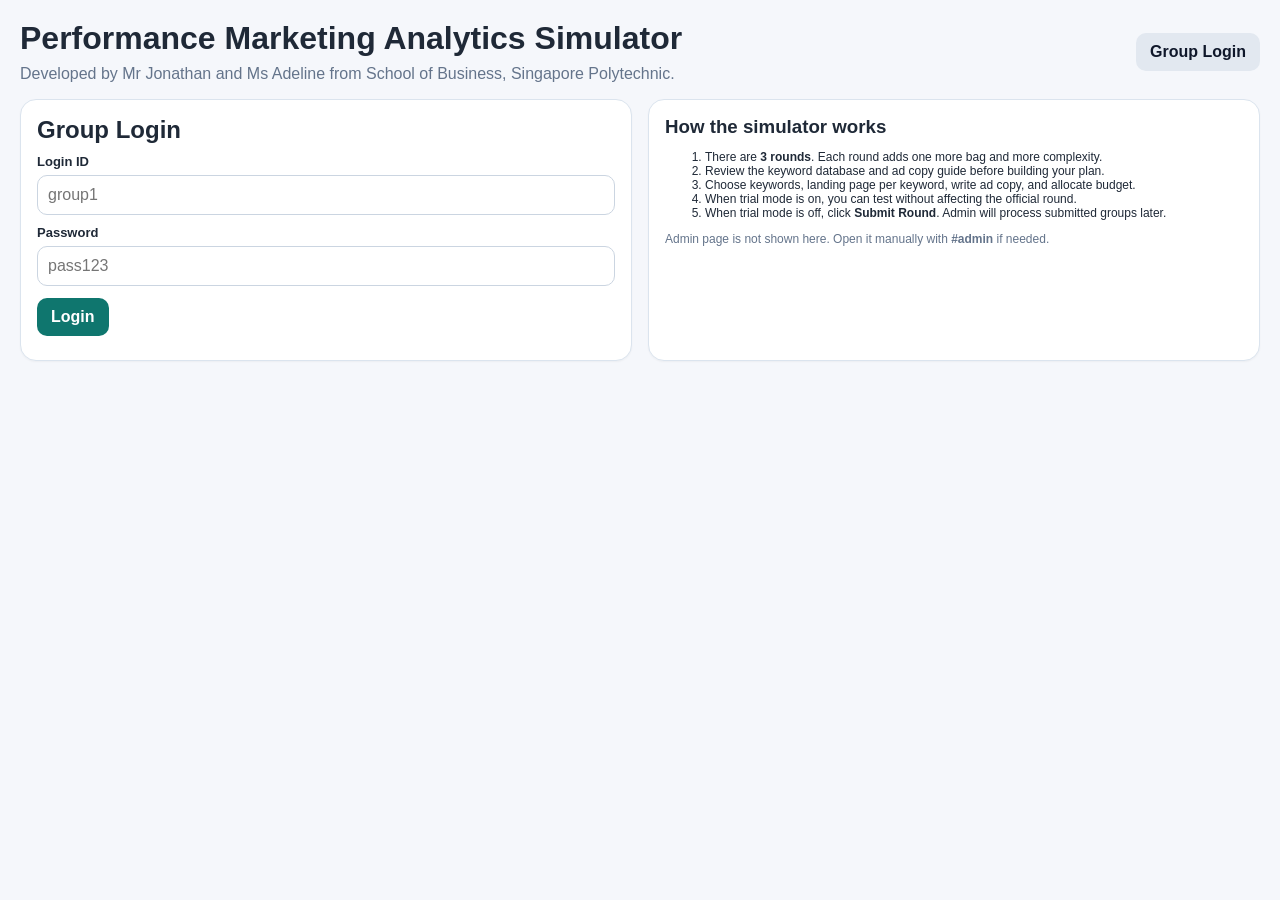
==== index.html @ be85ec0b "Update index.html" ====
<!DOCTYPE html>
<html lang="en">
<head>
  <meta charset="UTF-8" />
  <meta name="viewport" content="width=device-width, initial-scale=1.0" />
  <title>Performance Marketing Analytics Simulator</title>
  <style>
    :root{--bg:#f5f7fb;--card:#fff;--ink:#1f2937;--muted:#64748b;--brand:#0f766e;--brand2:#334155;--line:#dbe4ee;--danger:#b91c1c;--good:#166534;--warn:#92400e;--off:#b91c1c;--on:#166534}
    *{box-sizing:border-box} body{margin:0;font-family:Arial,Helvetica,sans-serif;background:var(--bg);color:var(--ink)}
    .wrap{max-width:1320px;margin:0 auto;padding:20px}.topbar{display:flex;justify-content:space-between;align-items:center;gap:12px;margin-bottom:16px}
    .card{background:var(--card);border:1px solid var(--line);border-radius:16px;padding:16px;box-shadow:0 1px 2px rgba(0,0,0,.04)}
    .grid{display:grid;gap:16px}.grid-2{grid-template-columns:1fr 1fr}.grid-3{grid-template-columns:repeat(3,1fr)}.hidden{display:none !important}
    .row{display:flex;gap:12px;flex-wrap:wrap}.row>*{flex:1}.row.no-flex>*{flex:0 0 auto}
    h1,h2,h3{margin:0 0 8px}.muted{color:var(--muted)}.small{font-size:12px}.pill{display:inline-block;padding:6px 10px;border-radius:999px;background:#e6fffb;color:#115e59;font-size:12px;font-weight:bold}
    input,textarea,select,button{font:inherit} input,textarea,select{width:100%;padding:10px;border:1px solid #cbd5e1;border-radius:10px;background:#fff}
    textarea{min-height:80px;resize:vertical} label{display:block;font-size:13px;font-weight:bold;margin:10px 0 6px}
    button{border:0;border-radius:10px;padding:10px 14px;background:var(--brand);color:#fff;font-weight:bold;cursor:pointer} button.secondary{background:var(--brand2)} button.light{background:#e2e8f0;color:#0f172a} button.danger{background:var(--danger)} button:disabled{opacity:.55;cursor:not-allowed}
    table{width:100%;border-collapse:collapse;font-size:14px} th,td{padding:8px 10px;border-bottom:1px solid #e5e7eb;text-align:left;vertical-align:top} th{background:#f8fafc;font-size:12px;text-transform:uppercase;cursor:pointer}
    .table-wrap{overflow:auto}.kpi{padding:12px;border:1px solid var(--line);border-radius:14px;background:#fcfffe}.kpi .v{font-size:22px;font-weight:bold;margin-top:4px}.section-title{display:flex;justify-content:space-between;align-items:center;gap:12px;margin-bottom:10px}
    .planner-table input,.planner-table textarea,.planner-table select{min-width:140px}.planner-table textarea{min-height:54px}.note{font-size:12px;color:#64748b;margin-top:8px}
    .status-on{background:#dcfce7;color:#166534}.status-off{background:#fee2e2;color:#b91c1c}.status-submitted{background:#eff6ff;color:#1d4ed8}
    #loadingOverlay{position:fixed;inset:0;background:rgba(255,255,255,.7);display:none;align-items:center;justify-content:center;z-index:9999}.spinner{width:52px;height:52px;border:6px solid #cbd5e1;border-top-color:#0f766e;border-radius:50%;animation:spin 1s linear infinite}.loading-box{background:white;border-radius:16px;padding:24px 28px;border:1px solid var(--line);text-align:center;box-shadow:0 8px 24px rgba(0,0,0,.08)}
    @keyframes spin{to{transform:rotate(360deg)}}
    @media(max-width:980px){.grid-2,.grid-3{grid-template-columns:1fr}}
  </style>
</head>
<body>
<div id="loadingOverlay"><div class="loading-box"><div class="spinner"></div><div style="margin-top:12px;font-weight:bold">Processing...</div></div></div>
<div class="wrap">
  <div class="topbar">
    <div><h1>Performance Marketing Analytics Simulator</h1><div class="muted">Developed by Mr Jonathan and Ms Adeline from School of Business, Singapore Polytechnic.</div></div>
    <div class="row no-flex"><button class="light" onclick="showScreen('groupLoginScreen')">Group Login</button></div>
  </div>

  <div id="groupLoginScreen" class="grid grid-2">
    <div class="card">
      <h2>Group Login</h2>
      <label>Login ID</label><input id="groupLoginId" placeholder="group1">
      <label>Password</label><input id="groupPassword" type="password" placeholder="pass123">
      <div class="row no-flex" style="margin-top:12px"><button onclick="groupLogin()">Login</button></div>
      <div id="groupLoginMsg" class="note"></div>
    </div>
    <div class="card">
      <h3>How the simulator works</h3>
      <ol class="small">
        <li>There are <b>3 rounds</b>. Each round adds one more bag and more complexity.</li>
        <li>Review the keyword database and ad copy guide before building your plan.</li>
        <li>Choose keywords, landing page per keyword, write ad copy, and allocate budget.</li>
        <li>When trial mode is on, you can test without affecting the official round.</li>
        <li>When trial mode is off, click <b>Submit Round</b>. Admin will process submitted groups later.</li>
      </ol>
      <div class="note">Admin page is not shown here. Open it manually with <b>#admin</b> if needed.</div>
    </div>
  </div>

  <div id="groupDashboard" class="hidden">
    <div class="card">
      <div class="section-title">
        <div><h2 id="groupWelcome">Group Dashboard</h2><div id="groupSub" class="muted"></div></div>
        <div class="row no-flex">
          <span id="roundPill" class="pill">Round 1</span>
          <span id="trialPill" class="pill status-on">Trial Mode ON</span>
          <button class="light" onclick="logoutGroup()">Logout</button>
        </div>
      </div>
      <div class="grid grid-3">
        <div class="kpi"><div class="small muted">Budget</div><div class="v" id="budgetKpi">SGD 0</div></div>
        <div class="kpi"><div class="small muted">Bag Focus</div><div class="v" id="bagKpi">-</div></div>
        <div class="kpi"><div class="small muted">Bag Selling Price</div><div class="v" id="priceKpi">SGD 0</div></div>
      </div>
      <div class="note">Round 1 starts with Bag 1. Round 2 adds Bag 2. Round 3 adds Bag 3.</div>
    </div>

    <div class="grid grid-2" style="margin-top:16px">
      <div class="card">
        <h3>Group details</h3>
        <div class="row"><div><label>Editable group name</label><input id="profileGroupName"></div><div><label>Class / tutorial / details</label><input id="profileDetails"></div></div>
        <label>Student names (1 per line, up to 6)</label><textarea id="profileStudents"></textarea>
        <div class="row no-flex" style="margin-top:12px"><button onclick="saveProfile()">Save profile</button></div>
        <div id="profileMsg" class="note"></div>
      </div>
      <div class="card">
        <h3>Current bag and audience</h3>
        <div id="bagAudienceSummary"></div>
        <h3 style="margin-top:14px">Landing page guidance</h3>
        <div id="lpHint" class="muted"></div>
      </div>
    </div>

    <div class="card" style="margin-top:16px">
      <div class="section-title"><div><h3>Ad copy guide</h3><div class="small muted">Use this as a guide when writing headline and description for each keyword.</div></div></div>
      <div class="table-wrap"><table id="adCopyGuideTable"></table></div>
    </div>

    <div class="card" style="margin-top:16px">
      <div class="section-title"><div><h3>Keyword database</h3><div class="small muted">Students see the planning data only. Diagnostics stay in admin view.</div></div></div>
      <div class="row" style="margin-bottom:10px">
        <div><input id="keywordSearch" placeholder="Search keyword text" oninput="renderKeywordTable()"></div>
        <div><select id="themeFilter" onchange="renderKeywordTable()"></select></div>
        <div><select id="audienceFilter" onchange="renderKeywordTable()"></select></div>
        <div><select id="sortField" onchange="renderKeywordTable()"><option value="keyword">Sort: Keyword</option><option value="monthly_searches_sg">Sort: Searches</option><option value="avg_cpc_sgd">Sort: Avg CPC</option><option value="theme">Sort: Theme</option><option value="target_audience">Sort: Audience</option></select></div>
        <div><select id="sortDir" onchange="renderKeywordTable()"><option value="asc">Ascending</option><option value="desc">Descending</option></select></div>
      </div>
      <div class="table-wrap"><table id="keywordsTable"></table></div>
    </div>

    <div class="card" style="margin-top:16px">
      <div class="section-title"><div><h3>Build your search plan</h3><div class="small muted">Choose up to 6 keyword rows. Each row needs its own landing page, headline, description, and budget.</div></div><div><div class="small muted">Allocated budget</div><div id="budgetAllocated" style="font-weight:bold">SGD 0.00</div></div></div>
      <label>Target audience notes</label><textarea id="taNotes" placeholder="Why does your setup fit the current bag and audience?"></textarea>
      <div class="table-wrap" style="margin-top:12px"><table class="planner-table" id="planTable"></table></div>
      <div class="row no-flex" style="margin-top:12px">
        <button id="trialBtn" onclick="submitPlan('trial')">Run Trial</button>
        <button id="officialBtn" onclick="submitPlan('official')">Submit Round</button>
        <button class="light" onclick="backPreviousRound()">Back to Previous Round</button>
        <button class="light" onclick="loadRoundData()">Refresh data</button>
      </div>
      <div id="submitMsg" class="note"></div>
    </div>

    <div class="grid grid-2" style="margin-top:16px">
      <div class="card">
        <h3>Latest processed result</h3>
        <div class="grid grid-3">
          <div class="kpi"><div class="small muted">Spend</div><div class="v" id="resSpend">SGD 0.00</div></div>
          <div class="kpi"><div class="small muted">Sales</div><div class="v" id="resSales">0</div></div>
          <div class="kpi"><div class="small muted">ROI</div><div class="v" id="resRoi">0.00</div></div>
          <div class="kpi"><div class="small muted">Impressions</div><div class="v" id="resImp">0</div></div>
          <div class="kpi"><div class="small muted">Clicks</div><div class="v" id="resClk">0</div></div>
          <div class="kpi"><div class="small muted">Revenue</div><div class="v" id="resRev">SGD 0.00</div></div>
        </div>
        <h3 style="margin-top:14px">Recommendation</h3><div id="resReco" class="muted">Submit and wait for admin processing to see official round results.</div>
      </div>
      <div class="card"><h3>Leaderboard</h3><div class="table-wrap"><table id="groupLeaderboardTable"></table></div></div>
    </div>

    <div class="card" style="margin-top:16px">
      <h3>Submitted plan review</h3>
      <div class="note">This shows what your group submitted for the current round while waiting for admin processing, and later helps you compare decisions with keyword performance.</div>
      <div class="table-wrap"><table id="submittedReviewTable"></table></div>
    </div>

    <div class="card" style="margin-top:16px">
      <h3>Per-keyword performance</h3>
      <div class="table-wrap"><table id="keywordPerfTable"></table></div>
    </div>

    <div id="completionCertCard" class="card hidden" style="margin-top:16px">
      <h3>Completion Certificate</h3>
      <div class="note">This is an unofficial certificate to recognise your effort in completing the simulator.</div>
      <div id="completionCertBox" style="margin-top:12px;border:2px solid #cbd5e1;border-radius:18px;padding:24px;background:linear-gradient(180deg,#fff,#f8fafc)">
        <div style="text-align:center">
          <div style="font-size:12px;letter-spacing:1.5px;text-transform:uppercase;color:#64748b">Unofficial Certificate of Completion</div>
          <div style="font-size:28px;font-weight:700;margin-top:8px">Performance Marketing Analytics Simulator</div>
          <div class="muted" style="margin-top:8px">Presented in recognition of active participation and completion.</div>
          <div style="font-size:24px;font-weight:700;margin-top:20px" id="certGroupName">Group</div>
          <div style="margin-top:10px" id="certStudentNames"></div>
          <div class="muted" style="margin-top:16px">Completed all 3 rounds of the simulator.</div>
          <div class="muted" style="margin-top:6px" id="certDateText"></div>
          <div style="margin-top:20px;font-size:13px;color:#475569">Keep sharpening your judgement, analysis, and optimisation thinking.</div>
        </div>
      </div>
    </div>

    <div class="card" style="margin-top:16px">
      <h3>Group activity log</h3>
      <div class="table-wrap"><table id="groupLogTable"></table></div>
    </div>
  </div>

  <div id="adminLoginScreen" class="hidden grid grid-2">
    <div class="card">
      <h2>Admin Login</h2>
      <label>Username</label><input id="adminUsername" value="admin"><label>Password</label><input id="adminPassword" type="password">
      <div class="row no-flex" style="margin-top:12px"><button onclick="adminLogin()">Login</button></div>
      <div id="adminLoginMsg" class="note"></div>
    </div>
    <div class="card">
      <h3>Admin notes</h3>
      <ul class="small">
        <li>Use <b>Mark All as Submitted</b> to convert trial plans into official submissions where possible.</li>
        <li>Use <b>Process Submitted Groups</b> when you are ready to release results and move submitted groups forward.</li>
        <li>Reset only clears the current round.</li>
      </ul>
    </div>
  </div>

  <div id="adminDashboard" class="hidden">
    <div class="card">
      <div class="section-title">
        <div><h2>Admin Dashboard</h2><div id="trialStatusBadge" class="pill status-off">Trial Mode: OFF</div></div>
        <div class="row no-flex"><button onclick="setTrialMode('ON')">Trial ON</button><button class="danger" onclick="setTrialMode('OFF')">Trial OFF</button><button class="light" onclick="logoutAdmin()">Logout</button></div>
      </div>
      <div class="row no-flex" style="margin-top:8px"><button class="secondary" onclick="markAllSubmitted()">Mark All as Submitted</button><button onclick="processSubmittedGroups()">Process Submitted Groups</button><button class="danger" onclick="resetAllGroupsToTrial()">Force Reset All to Trial</button></div>
      <div id="adminActionMsg" class="note"></div>
    </div>

    <div class="grid grid-2" style="margin-top:16px">
      <div class="card">
        <h3>Create group</h3>
        <label>Login ID</label><input id="newGroupLogin"><label>Password</label><input id="newGroupPassword"><label>Group name</label><input id="newGroupName">
        <div class="row no-flex" style="margin-top:12px"><button onclick="createGroup()">Create Group</button></div>
      </div>
      <div class="card"><h3>Leaderboard</h3><div class="table-wrap"><table id="adminLeaderboardTable"></table></div></div>
    </div>

    <div class="card" style="margin-top:16px">
      <h3>Keyword diagnostics (admin only)</h3>
      <div class="table-wrap"><table id="adminKeywordTable"></table></div>
    </div>

    <div class="card" style="margin-top:16px"><h3>Group overview</h3><div class="table-wrap"><table id="adminGroupsTable"></table></div></div>
  </div>
</div>

<script>
const DEFAULT_API_URL = "https://script.google.com/macros/s/AKfycby_qXUFjPISIwLRXHFMKSf765ReUzVqGV3hcuD6hovGG7ybMCk1zd2Xz7xpdfhbkQxfrg/exec";
let state = { apiUrl:"", group:null, groupData:null, admin:null, adminData:null };
let jsonpCounter = 0;

const storage = {
  saveGroup(){ localStorage.setItem('simGroupSession', JSON.stringify(state.group||null)); },
  loadGroup(){ try{return JSON.parse(localStorage.getItem('simGroupSession')||'null')}catch(e){return null}},
  clearGroup(){ localStorage.removeItem('simGroupSession'); },
  saveAdmin(){ localStorage.setItem('simAdminSession', JSON.stringify(state.admin||null)); },
  loadAdmin(){ try{return JSON.parse(localStorage.getItem('simAdminSession')||'null')}catch(e){return null}},
  clearAdmin(){ localStorage.removeItem('simAdminSession'); },
  getClientId(){ let v = localStorage.getItem('simClientId'); if(!v){ v = 'client_' + Math.random().toString(36).slice(2) + '_' + Date.now(); localStorage.setItem('simClientId', v); } return v; },
  setNotice(v){ localStorage.setItem('simNotice', v||''); },
  popNotice(){ const v = localStorage.getItem('simNotice')||''; if(v) localStorage.removeItem('simNotice'); return v; }
};

document.addEventListener('DOMContentLoaded', async () => {
  state.apiUrl = localStorage.getItem('simApiUrl') || DEFAULT_API_URL || "";
  state.group = storage.loadGroup();
  state.admin = storage.loadAdmin();
  routeByHash();
  if(location.hash.toLowerCase()==='#admin' && state.admin){ try{ await loadAdminOverview(); showScreen('adminDashboard'); }catch(e){ storage.clearAdmin(); } }
  else if(state.group){ try{ await loadRoundData(); showScreen('groupDashboard'); }catch(e){ storage.clearGroup(); } }
});
window.addEventListener('hashchange', routeByHash);

function startLoading(){ document.getElementById('loadingOverlay').style.display='flex'; }
function stopLoading(){ document.getElementById('loadingOverlay').style.display='none'; }
function routeByHash(){ const h=(location.hash||'').toLowerCase(); if(h==='#admin') showScreen(state.admin?'adminDashboard':'adminLoginScreen'); else showScreen(state.group?'groupDashboard':'groupLoginScreen'); }
function showScreen(id){ ['groupLoginScreen','groupDashboard','adminLoginScreen','adminDashboard'].forEach(x=>document.getElementById(x).classList.add('hidden')); document.getElementById(id).classList.remove('hidden'); }
function getApiUrl(){ return state.apiUrl || localStorage.getItem('simApiUrl') || DEFAULT_API_URL; }
function money(v){ return 'SGD ' + Number(v||0).toLocaleString(undefined,{minimumFractionDigits:2,maximumFractionDigits:2}); }
function num(v){ return Number(v||0).toLocaleString(); }
function esc(s){ return String(s==null?'':s).replace(/[&<>"']/g, c => ({'&':'&amp;','<':'&lt;','>':'&gt;','"':'&quot;',"'":'&#39;'}[c])); }

function sgDateText(){
  return new Date().toLocaleString('en-SG',{timeZone:'Asia/Singapore',year:'numeric',month:'long',day:'numeric'});
}
function getRoundBagMeta(round){
  const map = {
    1:{label:'Bag 1', price:50, audience:'Students, parents, and daily-use shoppers who want an affordable and practical lunch bag for school and everyday routines.', size:120000, landing:'Landing pages that emphasise school use, compact form, affordability, and everyday convenience should fit better.'},
    2:{label:'Bag 2', price:72, audience:'Young professionals and office workers looking for a more stylish, sleek, and premium lunch solution for the workday.', size:95000, landing:'Landing pages that signal workday use, design, style, and premium convenience should fit better.'},
    3:{label:'Bag 3', price:95, audience:'Families and outdoor shoppers who need a larger cooler-style bag for groceries, picnics, and outings.', size:80000, landing:'Landing pages that highlight family use, storage capacity, grocery runs, and outdoor trips should fit better.'}
  };
  return map[round] || map[1];
}
function renderBagAudienceSummary(round){
  const upto = Math.min(Math.max(Number(round||1),1),3);
  let html = '';
  for(let i=1;i<=upto;i++){
    const m = getRoundBagMeta(i);
    html += `<div style="padding:10px 12px;border:1px solid #e5e7eb;border-radius:12px;margin-bottom:10px;background:${i===upto?'#fcfffe':'#f8fafc'}">
      <div style="font-weight:bold">${m.label} · Selling Price ${money(m.price)}</div>
      <div class="muted" style="margin-top:4px">${esc(m.audience)}</div>
      <div style="margin-top:6px"><b>Potential audience size:</b> ${num(m.size)}</div>
    </div>`;
  }
  document.getElementById('bagAudienceSummary').innerHTML = html;
  const latest = getRoundBagMeta(upto);
  document.getElementById('lpHint').textContent = latest.landing;
}
function renderCompletionCert(gd){
  const show = !!(gd && gd.currentRoundCompleted);
  document.getElementById('completionCertCard').classList.toggle('hidden', !show);
  if(!show) return;
  document.getElementById('certGroupName').textContent = gd.groupName || gd.loginId || 'Group';
  document.getElementById('certStudentNames').textContent = (gd.students||[]).length ? gd.students.join(', ') : 'Completed by the group team.';
  document.getElementById('certDateText').textContent = 'Completion date: ' + sgDateText();
}
function apiCall(action, payload={}){ return new Promise((resolve, reject)=>{ const apiUrl=getApiUrl(); if(!apiUrl){ reject(new Error('Missing Apps Script URL in the file.')); return; } const cb='__jsonp_cb_'+(++jsonpCounter)+'_'+Date.now(); const script=document.createElement('script'); let settled=false; const timer=setTimeout(()=>{ if(settled) return; settled=true; cleanup(); reject(new Error('Request timed out. Check that the Apps Script web app is deployed as Anyone with the link and that the /exec URL is correct.')); }, 15000); window[cb]=(resp)=>{ if(settled) return; settled=true; clearTimeout(timer); cleanup(); if(resp&&resp.ok) resolve(resp.data); else reject(new Error(resp&&resp.error?resp.error:'Unknown API error')); }; function cleanup(){ delete window[cb]; if(script.parentNode) script.parentNode.removeChild(script);} const params=new URLSearchParams({action,callback:cb,payload:JSON.stringify(payload)}); script.src=apiUrl+(apiUrl.includes('?')?'&':'?')+params.toString(); script.onerror=()=>{ if(settled) return; settled=true; clearTimeout(timer); cleanup(); reject(new Error('Could not reach Apps Script URL.')); }; document.body.appendChild(script); }); }

function isSessionTakenError(err){ const msg = String(err && err.message || err || ''); return msg.toLowerCase().includes('someone has logged in to this account'); }
function forceLogoutNotice(msg){ storage.setNotice(msg); document.getElementById('groupLoginMsg').textContent = msg; document.getElementById('adminLoginMsg').textContent = msg; }
async function runAction(fn, onError){ startLoading(); try{ await fn(); } catch(err){ console.error(err); if(isSessionTakenError(err)){ if(state.group) logoutGroup(err.message||'Someone has logged in to this account. You are now logged out.'); if(state.admin) logoutAdmin(err.message||'Someone has logged in to this account. You are now logged out.'); } else if(typeof onError==='function') onError(err); else alert(err.message||'Something went wrong.'); } finally{ stopLoading(); } }

async function groupLogin(){ await runAction(async()=>{ const loginId=document.getElementById('groupLoginId').value.trim(); const password=document.getElementById('groupPassword').value.trim(); const msg=document.getElementById('groupLoginMsg'); msg.textContent='Logging in...'; state.group = await apiCall('groupLogin',{loginId,password,clientId:storage.getClientId()}); storage.saveGroup(); msg.textContent=''; await loadRoundData(); showScreen('groupDashboard'); }, (err)=>{ document.getElementById('groupLoginMsg').textContent = err.message || 'Login failed.'; }); }
function logoutGroup(message){ state.group=null; state.groupData=null; storage.clearGroup(); if(message) forceLogoutNotice(message); showScreen('groupLoginScreen'); }
async function saveProfile(){ await runAction(async()=>{ const students=document.getElementById('profileStudents').value.split('\n').map(x=>x.trim()).filter(Boolean).slice(0,6); const payload={ loginId:state.group.loginId,password:state.group.password,sessionToken:state.group.sessionToken,groupName:document.getElementById('profileGroupName').value.trim(),details:document.getElementById('profileDetails').value.trim(),students}; await apiCall('saveProfile', payload); document.getElementById('profileMsg').textContent='Profile saved.'; state.group.groupName = payload.groupName || state.group.groupName; storage.saveGroup(); await loadRoundData(); }); }
function buildLandingOptions(){ return ['<option value="">Select landing page</option>'].concat((state.groupData?.landingPages||[]).map(lp=>`<option value="${esc(lp.landing_id)}">${esc(lp.landing_id)} - ${esc(lp.page_name)}</option>`)).join(''); }
function buildPlanTable(){ const rows=[]; rows.push('<tr><th>#</th><th>Keyword</th><th>Landing Page</th><th>Budget (SGD)</th><th>Headline</th><th>Description</th></tr>'); const keywords=(state.groupData?.keywords||[]).map(k=>k.keyword); const kwOpts=['<option value="">Select keyword</option>'].concat(keywords.map(k=>`<option value="${esc(k)}">${esc(k)}</option>`)).join(''); const lpOpts=buildLandingOptions(); for(let i=0;i<6;i++){ rows.push(`<tr><td>${i+1}</td><td><select data-plan="keyword">${kwOpts}</select></td><td><select data-plan="landing_id">${lpOpts}</select></td><td><input data-plan="budget" type="number" min="0" step="10" oninput="updateBudgetAllocated()"></td><td><input data-plan="headline" placeholder="Headline"></td><td><textarea data-plan="description" placeholder="Description + CTA"></textarea></td></tr>`); } document.getElementById('planTable').innerHTML=rows.join(''); updateBudgetAllocated(); }
function collectPlanRows(){ return Array.from(document.querySelectorAll('#planTable tr')).slice(1).map(tr=>{ const els=tr.querySelectorAll('[data-plan]'); return { keyword:els[0].value.trim(), landing_id:els[1].value.trim(), budget:Number(els[2].value||0), headline:els[3].value.trim(), description:els[4].value.trim() }; }).filter(r=>r.keyword||r.landing_id||r.budget||r.headline||r.description); }
function updateBudgetAllocated(){ const total=collectPlanRows().reduce((a,b)=>a+(Number(b.budget)||0),0); document.getElementById('budgetAllocated').textContent=money(total); }

function studentThemeLabel(v){
  const s=String(v||'').trim().toLowerCase();
  if(s==='low relevance / distraction' || s==='low relevance' || s==='distraction') return 'General Search Terms';
  return String(v||'');
}

function fillFilterOptions(){ const data=state.groupData?.keywords||[]; const themes=[...new Set(data.map(k=>studentThemeLabel(k.theme).trim()).filter(Boolean))].sort(); const aud=[...new Set(data.map(k=>String(k.target_audience||'').trim()).filter(Boolean))].sort(); document.getElementById('themeFilter').innerHTML='<option value="">All themes</option>'+themes.map(v=>`<option value="${esc(v)}">Theme: ${esc(v)}</option>`).join(''); document.getElementById('audienceFilter').innerHTML='<option value="">All audiences</option>'+aud.map(v=>`<option value="${esc(v)}">Audience: ${esc(v)}</option>`).join(''); }
function renderKeywordTable(){ let data=[...(state.groupData?.keywords||[])]; const q=(document.getElementById('keywordSearch').value||'').toLowerCase(); const theme=document.getElementById('themeFilter').value; const audience=document.getElementById('audienceFilter').value; const sortField=document.getElementById('sortField').value; const sortDir=document.getElementById('sortDir').value; data=data.filter(k=>{ const displayTheme=studentThemeLabel(k.theme); const hit=!q || [k.keyword,displayTheme,k.target_audience].join(' ').toLowerCase().includes(q); const okTheme=!theme || String(displayTheme)===theme; const okAudience=!audience || String(k.target_audience)===audience; return hit && okTheme && okAudience; }); data.sort((a,b)=>{ let av=a[sortField], bv=b[sortField]; if(sortField==='monthly_searches_sg' || sortField==='avg_cpc_sgd'){ av=Number(av||0); bv=Number(bv||0); } else { av=String(av||'').toLowerCase(); bv=String(bv||'').toLowerCase(); } return sortDir==='asc' ? (av>bv?1:av<bv?-1:0) : (av<bv?1:av>bv?-1:0); }); let html='<tr><th>Keyword</th><th>Theme</th><th>Target Audience</th><th>Searches</th><th>Competition</th><th>Avg CPC</th></tr>'; data.forEach(k=> html += `<tr><td>${esc(k.keyword)}</td><td>${esc(studentThemeLabel(k.theme))}</td><td>${esc(k.target_audience)}</td><td>${num(k.monthly_searches_sg)}</td><td>${esc(k.competition)}</td><td>${money(k.avg_cpc_sgd)}</td></tr>`); document.getElementById('keywordsTable').innerHTML=html; }
function renderAdCopyGuide(){ const rows=state.groupData?.adCopyGuide||[]; let html='<tr><th>Element</th><th>What students should enter</th><th>Good example</th></tr>'; rows.forEach(r=> html += `<tr><td>${esc(r.Element)}</td><td>${esc(r['What students should enter'])}</td><td>${esc(r['Good example'])}</td></tr>`); document.getElementById('adCopyGuideTable').innerHTML=html; }
function renderResult(result){ if(!result){ document.getElementById('keywordPerfTable').innerHTML='<tr><td>No keyword performance to show yet.</td></tr>'; return; } document.getElementById('resSpend').textContent=money(result.spend_sgd); document.getElementById('resSales').textContent=num(result.sales); document.getElementById('resRoi').textContent=Number(result.roi||0).toFixed(2); document.getElementById('resImp').textContent=num(result.impressions); document.getElementById('resClk').textContent=num(result.clicks); document.getElementById('resRev').textContent=money(result.revenue_sgd); document.getElementById('resReco').textContent=(result.recommendation||'').replace(/\s*\[[^\]]+\]\s*$/,'').trim(); }
function renderPerformanceHistory(history){ if(!(history||[]).length){ document.getElementById('keywordPerfTable').innerHTML='<tr><td>No keyword performance to show yet.</td></tr>'; return; } let html='<tr><th>Record</th><th>Round</th><th>Keyword</th><th>Budget</th><th>Landing</th><th>Headline</th><th>Spend</th><th>Impressions</th><th>Clicks</th><th>Sales</th><th>Selling Price</th><th>Revenue</th></tr>'; history.forEach(h => (h.keyword_breakdown||[]).forEach(r => html += `<tr><td>${esc(h.record_label||'')}</td><td>${esc(h.round||'')}</td><td>${esc(r.keyword)}</td><td>${money(r.budget_sgd)}</td><td>${esc(r.landing_name||r.landing_id)}</td><td>${esc(r.headline||'')}</td><td>${money(r.spend_sgd)}</td><td>${num(r.impressions)}</td><td>${num(r.clicks)}</td><td>${num(r.sales)}</td><td>${money(r.selling_price_sgd)}</td><td>${money(r.revenue_sgd)}</td></tr>`)); document.getElementById('keywordPerfTable').innerHTML=html; }
function renderSubmittedReview(plan, modeLabel){ if(!plan){ document.getElementById('submittedReviewTable').innerHTML='<tr><td>No submitted or trial plan for the current round yet.</td></tr>'; return; } let html='<tr><th>Status</th><th>Round</th><th>Bag</th><th>Keyword</th><th>Budget</th><th>Landing</th><th>Headline</th><th>Description</th><th>Selling Price</th></tr>'; const status = modeLabel || 'Submitted'; (plan.rows||[]).forEach(r=> html += `<tr><td>${esc(status)}</td><td>${esc(plan.round)}</td><td>${esc(plan.bag)}</td><td>${esc(r.keyword)}</td><td>${money(r.budget_sgd)}</td><td>${esc(r.landing_name||r.landing_id)}</td><td>${esc(r.headline)}</td><td>${esc(r.description)}</td><td>${money(r.selling_price_sgd)}</td></tr>`); document.getElementById('submittedReviewTable').innerHTML=html; }
function renderLeaderboard(tableId, leaderboard, includeStudents=true){ let html='<tr><th>Group</th>'+(includeStudents?'<th>Students</th>':'')+'<th>Rounds</th><th>Spend</th><th>Sales</th><th>Impressions</th><th>Clicks</th><th>Revenue</th><th>ROI</th></tr>'; (leaderboard||[]).forEach(r=> html += `<tr><td>${esc(r.group_name||r.login_id)}</td>${includeStudents?`<td>${esc(r.students||'')}</td>`:''}<td>${esc(r.round||'')}</td><td>${money(r.spend_sgd||0)}</td><td>${num(r.sales||0)}</td><td>${num(r.impressions||0)}</td><td>${num(r.clicks||0)}</td><td>${money(r.revenue_sgd||0)}</td><td>${Number(r.roi||0).toFixed(2)}</td></tr>`); document.getElementById(tableId).innerHTML=html; }
function renderGroupLogs(logs){ let html='<tr><th>Timestamp</th><th>Round</th><th>Action</th><th>Details</th></tr>'; (logs||[]).forEach(r=> html += `<tr><td>${esc(r.timestamp)}</td><td>${esc(r.round)}</td><td>${esc(r.action)}</td><td>${esc(r.details||'')}</td></tr>`); document.getElementById('groupLogTable').innerHTML=html; }
async function loadRoundData(){ await runAction(async()=>{ state.groupData = await apiCall('getRoundData',{loginId:state.group.loginId,password:state.group.password,sessionToken:state.group.sessionToken}); const gd=state.groupData; document.getElementById('groupWelcome').textContent=gd.groupName||gd.loginId; document.getElementById('groupSub').textContent=gd.students.length ? ('Students: '+gd.students.join(', ')) : 'Add student names for this group.'; document.getElementById('profileGroupName').value=gd.groupName||''; document.getElementById('profileDetails').value=gd.details||''; document.getElementById('profileStudents').value=(gd.students||[]).join('\n'); document.getElementById('roundPill').textContent = gd.currentRoundCompleted ? 'Completed' : ('Round ' + gd.roundInfo.round); const tp=document.getElementById('trialPill'); tp.textContent='Trial Mode: '+gd.trialMode; tp.className='pill ' + (gd.trialMode==='ON'?'status-on':'status-off'); document.getElementById('budgetKpi').textContent=money(gd.roundInfo.budget); document.getElementById('bagKpi').textContent=gd.currentRoundCompleted ? 'Bags 1–3 Completed' : gd.roundInfo.bagFocus; document.getElementById('priceKpi').textContent=money(gd.roundInfo.price); renderBagAudienceSummary(gd.currentRoundCompleted ? 3 : gd.roundInfo.round); const savedTa = gd.taNotesDraft || storage.getTaNotes() || ''; document.getElementById('taNotes').value = savedTa; storage.saveTaNotes(savedTa); fillFilterOptions(); renderKeywordTable(); renderAdCopyGuide(); buildPlanTable(); renderLeaderboard('groupLeaderboardTable', gd.leaderboard, false); const reviewPlan = gd.submittedPlan || gd.latestTrial; const reviewMode = gd.submittedPlan ? 'Submitted' : (gd.latestTrial ? 'Trial' : ''); renderSubmittedReview(reviewPlan, reviewMode); const perfResult = gd.latestProcessedResult || gd.latestTrial; const perfMode = gd.latestProcessedResult ? 'Processed' : (gd.latestTrial ? 'Trial simulation' : ''); renderResult(perfResult, perfMode); renderGroupLogs(gd.groupLogs); renderCompletionCert(gd); document.getElementById('trialBtn').classList.toggle('hidden', gd.trialMode !== 'ON' || gd.currentRoundCompleted); document.getElementById('officialBtn').classList.toggle('hidden', gd.trialMode === 'ON' || !!gd.submittedPlan || gd.currentRoundCompleted); document.getElementById('submitMsg').textContent = gd.submittedPlan ? ('Submitted Round ' + gd.submittedPlan.round + '. Waiting for admin to process submitted groups.') : (gd.latestTrial ? ('Latest trial for Round ' + gd.latestTrial.round + ' is shown below. ' + (gd.trialMode==='ON' ? 'You can edit and run another trial.' : 'Turn off trial mode and submit when ready.')) : (gd.trialMode==='ON' ? 'Trial mode is active. You can test without locking in the round.' : 'Trial is off. Submit the round for admin processing.')); }); }
async function submitPlan(mode){ await runAction(async()=>{ const rows=collectPlanRows(); const taNotes=document.getElementById('taNotes').value.trim(); storage.saveTaNotes(taNotes); const msg=document.getElementById('submitMsg'); if(!rows.length){ msg.textContent='Add at least one keyword row.'; return; } const totalBudget=rows.reduce((a,b)=>a+(Number(b.budget)||0),0); const roundBudget=Number(state.groupData.roundInfo.budget||0); if(totalBudget<=0){ msg.textContent='Budget allocation must be above 0.'; return; } if(Math.abs(totalBudget-roundBudget)>0.01){ msg.textContent='Budget allocation must equal the round budget of '+money(roundBudget)+'.'; return; } const action = mode==='trial' ? 'submitTrial' : 'submitOfficial'; await apiCall(action,{loginId:state.group.loginId,password:state.group.password,sessionToken:state.group.sessionToken,taNotes,planRows:rows}); msg.textContent = mode==='trial' ? 'Trial saved and simulated. Review the trial data below.' : ('Submitted Round ' + state.groupData.roundInfo.round + '. Waiting for admin processing.'); await loadRoundData(); }); }
async function backPreviousRound(){ await runAction(async()=>{ await apiCall('backPreviousRound',{loginId:state.group.loginId,password:state.group.password,sessionToken:state.group.sessionToken}); await loadRoundData(); document.getElementById('submitMsg').textContent='Moved back one round and cleared the now-removed current round data.'; }); }

async function adminLogin(){ await runAction(async()=>{ const username=document.getElementById('adminUsername').value.trim(); const password=document.getElementById('adminPassword').value.trim(); const msg=document.getElementById('adminLoginMsg'); msg.textContent='Logging in...'; state.admin=await apiCall('adminLogin',{username,password,clientId:storage.getClientId()}); storage.saveAdmin(); msg.textContent=''; await loadAdminOverview(); showScreen('adminDashboard'); }, (err)=>{ document.getElementById('adminLoginMsg').textContent = err.message || 'Admin login failed.'; }); }
function logoutAdmin(message){ state.admin=null; state.adminData=null; storage.clearAdmin(); if(message) forceLogoutNotice(message); showScreen('adminLoginScreen'); }

let sessionWatchTimer=null;
function startSessionWatcher(){ if(sessionWatchTimer) clearInterval(sessionWatchTimer); sessionWatchTimer=setInterval(async()=>{ try{ if(state.group && !document.getElementById('groupDashboard').classList.contains('hidden')){ await apiCall('getRoundData',{loginId:state.group.loginId,password:state.group.password,sessionToken:state.group.sessionToken}); } else if(state.admin && !document.getElementById('adminDashboard').classList.contains('hidden')){ await apiCall('getAdminOverview', state.admin); } } catch(err){ if(isSessionTakenError(err)){ if(state.group) logoutGroup(err.message||'Someone has logged in to this account. You are now logged out.'); if(state.admin) logoutAdmin(err.message||'Someone has logged in to this account. You are now logged out.'); } } }, 8000); }
function renderAdminKeywords(){ let html='<tr><th>Keyword</th><th>Theme</th><th>Audience</th><th>Searches</th><th>Avg CPC</th><th>Bag 1 Fit</th><th>Bag 2 Fit</th><th>Bag 3 Fit</th><th>Low Relevance</th></tr>'; (state.adminData.keywordDiagnostics||[]).forEach(k=> html += `<tr><td>${esc(k.keyword)}</td><td>${esc(k.theme)}</td><td>${esc(k.target_audience)}</td><td>${num(k.monthly_searches_sg)}</td><td>${money(k.avg_cpc_sgd)}</td><td>${Number(k.bag1_relevance||0).toFixed(2)}</td><td>${Number(k.bag2_relevance||0).toFixed(2)}</td><td>${Number(k.bag3_relevance||0).toFixed(2)}</td><td>${esc(k.low_relevance_flag)}</td></tr>`); document.getElementById('adminKeywordTable').innerHTML=html; }
async function loadAdminOverview(){ await runAction(async()=>{ state.adminData=await apiCall('getAdminOverview', state.admin); const badge=document.getElementById('trialStatusBadge'); badge.textContent='Trial Mode: '+state.adminData.trialMode; badge.className='pill ' + (state.adminData.trialMode==='ON'?'status-on':'status-off'); renderLeaderboard('adminLeaderboardTable', state.adminData.leaderboard, true); renderAdminKeywords(); let html='<tr><th>Login</th><th>Group Name</th><th>Students</th><th>Round</th><th>Submitted?</th><th>Status</th><th>Recent Logs</th><th>Actions</th></tr>'; (state.adminData.groups||[]).forEach(g=>{ html += `<tr><td>${esc(g.loginId)}</td><td>${esc(g.groupName)}</td><td>${esc((g.students||[]).join(', '))}</td><td>${esc(g.currentRound)}</td><td>${g.submittedCurrentRound?'Yes':'No'}</td><td>${esc(g.status)}</td><td>${esc((g.recentLogs||[]).map(x=>x.timestamp+' '+x.action).join(' | '))}</td><td><button class="light" onclick="resetGroupCurrentRound('${esc(g.loginId)}')">Reset Current Round</button> <button class="light" onclick="backGroupOneRound('${esc(g.loginId)}')">Back 1 Round</button> <button class="danger" onclick="deleteGroup('${esc(g.loginId)}')">Delete</button></td></tr>`; }); document.getElementById('adminGroupsTable').innerHTML=html; }); }
async function createGroup(){ await runAction(async()=>{ const payload=Object.assign({}, state.admin, { loginId:document.getElementById('newGroupLogin').value.trim(), passwordNew:document.getElementById('newGroupPassword').value.trim(), groupName:document.getElementById('newGroupName').value.trim() }); await apiCall('createGroup', payload); document.getElementById('adminActionMsg').textContent='Group created.'; await loadAdminOverview(); }); }
async function deleteGroup(loginId){ if(!confirm('Delete '+loginId+'?')) return; await runAction(async()=>{ await apiCall('deleteGroup', Object.assign({}, state.admin, {loginId})); document.getElementById('adminActionMsg').textContent='Group deleted.'; await loadAdminOverview(); }); }
async function resetGroupCurrentRound(loginId){ await runAction(async()=>{ await apiCall('resetGroupCurrentRound', Object.assign({}, state.admin, {loginId})); document.getElementById('adminActionMsg').textContent='Current round reset.'; await loadAdminOverview(); }); }
async function backGroupOneRound(loginId){ await runAction(async()=>{ await apiCall('backGroupOneRound', Object.assign({}, state.admin, {loginId})); document.getElementById('adminActionMsg').textContent='Group moved back one round.'; await loadAdminOverview(); }); }
async function setTrialMode(value){ await runAction(async()=>{ await apiCall('setTrialMode', Object.assign({}, state.admin, {value})); document.getElementById('adminActionMsg').textContent='Trial mode updated to '+value+'.'; await loadAdminOverview(); }); }
async function markAllSubmitted(){ await runAction(async()=>{ const res=await apiCall('markAllSubmitted', state.admin); document.getElementById('adminActionMsg').textContent=`Marked ${res.marked} groups as submitted. Skipped ${res.skipped}.`; await loadAdminOverview(); }); }
async function processSubmittedGroups(){ await runAction(async()=>{ const res=await apiCall('processSubmittedGroups', state.admin); document.getElementById('adminActionMsg').textContent=`Processed ${res.processed} groups. Skipped ${res.skipped}.`; await loadAdminOverview(); }); }

async function resetAllGroupsToTrial(){ if(!confirm('This will delete all existing group run data, clear logs/leaderboard, set every group back to Round 1, and turn Trial Mode ON. Continue?')) return; await runAction(async()=>{ const res = await apiCall('resetAllGroupsToTrial', state.admin); document.getElementById('adminActionMsg').textContent='All groups reset to trial. Cleared groups: '+res.groupsReset; await loadAdminOverview(); }); }
</script>
</body>
</html>
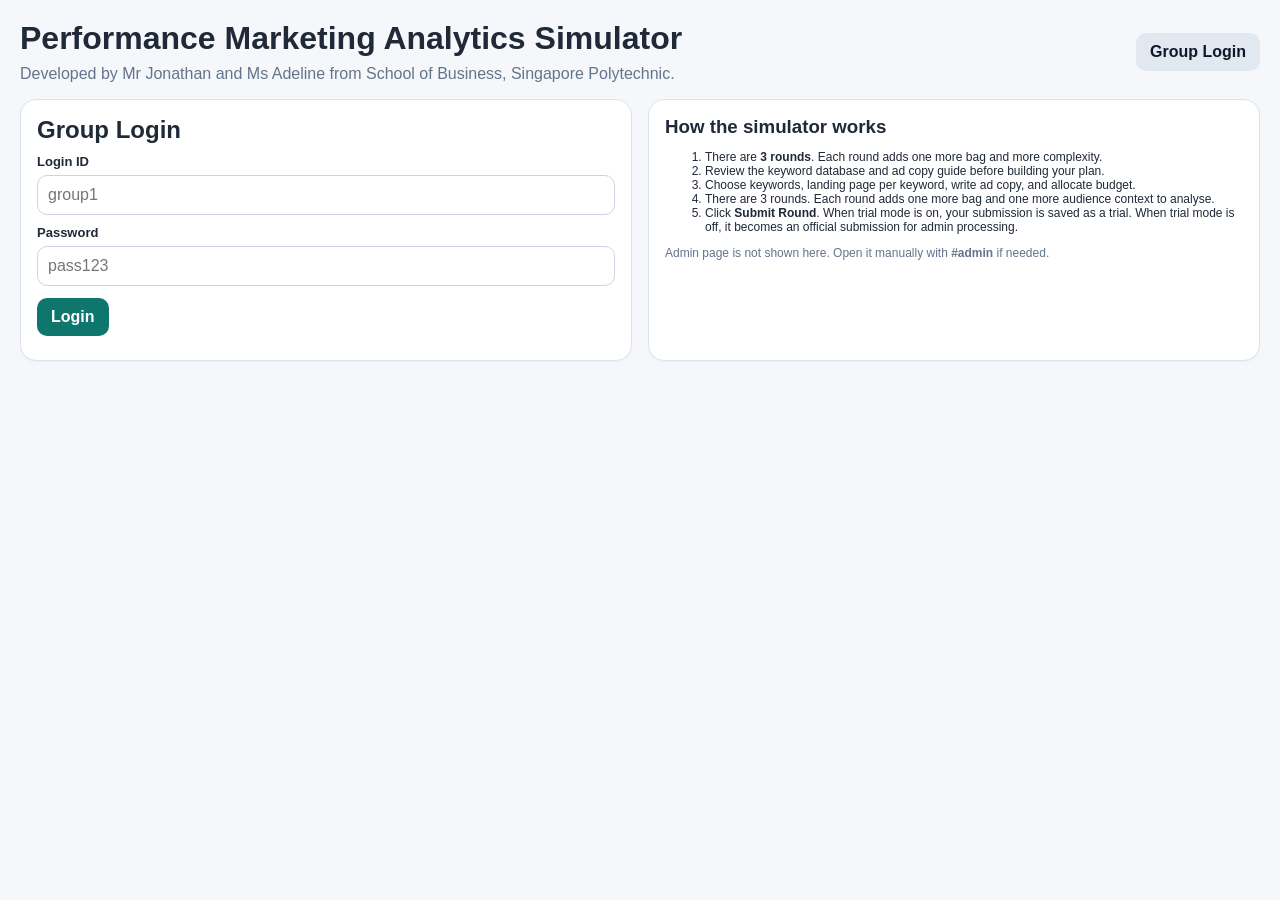
==== commit d4bd9c70: "Update index.html" ====
--- a/index.html
+++ b/index.html
@@ -46,8 +46,8 @@
         <li>There are <b>3 rounds</b>. Each round adds one more bag and more complexity.</li>
         <li>Review the keyword database and ad copy guide before building your plan.</li>
         <li>Choose keywords, landing page per keyword, write ad copy, and allocate budget.</li>
-        <li>When trial mode is on, you can test without affecting the official round.</li>
-        <li>When trial mode is off, click <b>Submit Round</b>. Admin will process submitted groups later.</li>
+        <li>There are 3 rounds. Each round adds one more bag and one more audience context to analyse.</li>
+        <li>Click <b>Submit Round</b>. When trial mode is on, your submission is saved as a trial. When trial mode is off, it becomes an official submission for admin processing.</li>
       </ol>
       <div class="note">Admin page is not shown here. Open it manually with <b>#admin</b> if needed.</div>
     </div>
@@ -109,9 +109,7 @@
       <label>Target audience notes</label><textarea id="taNotes" placeholder="Why does your setup fit the current bag and audience?"></textarea>
       <div class="table-wrap" style="margin-top:12px"><table class="planner-table" id="planTable"></table></div>
       <div class="row no-flex" style="margin-top:12px">
-        <button id="trialBtn" onclick="submitPlan('trial')">Run Trial</button>
-        <button id="officialBtn" onclick="submitPlan('official')">Submit Round</button>
-        <button class="light" onclick="backPreviousRound()">Back to Previous Round</button>
+        <button id="submitRoundBtn" onclick="submitCurrentRound()">Submit Round</button>
         <button class="light" onclick="loadRoundData()">Refresh data</button>
       </div>
       <div id="submitMsg" class="note"></div>
@@ -213,7 +211,7 @@
 </div>
 
 <script>
-const DEFAULT_API_URL = "https://script.google.com/macros/s/AKfycby_qXUFjPISIwLRXHFMKSf765ReUzVqGV3hcuD6hovGG7ybMCk1zd2Xz7xpdfhbkQxfrg/exec";
+const DEFAULT_API_URL = "https://script.google.com/macros/s/AKfycbxHXahrs28pP_kb35NA3CncXVPH6_9VwnWVThG4BkKn_pcNCQ-18PwBNfKLlx86LE66_g/exec";
 let state = { apiUrl:"", group:null, groupData:null, admin:null, adminData:null };
 let jsonpCounter = 0;
 
@@ -226,7 +224,11 @@
   clearAdmin(){ localStorage.removeItem('simAdminSession'); },
   getClientId(){ let v = localStorage.getItem('simClientId'); if(!v){ v = 'client_' + Math.random().toString(36).slice(2) + '_' + Date.now(); localStorage.setItem('simClientId', v); } return v; },
   setNotice(v){ localStorage.setItem('simNotice', v||''); },
-  popNotice(){ const v = localStorage.getItem('simNotice')||''; if(v) localStorage.removeItem('simNotice'); return v; }
+  popNotice(){ const v = localStorage.getItem('simNotice')||''; if(v) localStorage.removeItem('simNotice'); return v; },
+  taKey(){ return state.group && state.group.loginId ? ('simTaNotes_' + state.group.loginId) : 'simTaNotes'; },
+  saveTaNotes(v){ localStorage.setItem(this.taKey(), v||''); },
+  getTaNotes(){ return localStorage.getItem(this.taKey()) || ''; },
+  clearTaNotes(){ localStorage.removeItem(this.taKey()); }
 };
 
 document.addEventListener('DOMContentLoaded', async () => {
@@ -236,6 +238,7 @@
   routeByHash();
   if(location.hash.toLowerCase()==='#admin' && state.admin){ try{ await loadAdminOverview(); showScreen('adminDashboard'); }catch(e){ storage.clearAdmin(); } }
   else if(state.group){ try{ await loadRoundData(); showScreen('groupDashboard'); }catch(e){ storage.clearGroup(); } }
+  document.addEventListener('input', (e)=>{ if(e.target && e.target.id==='taNotes'){ storage.saveTaNotes(e.target.value||''); } });
 });
 window.addEventListener('hashchange', routeByHash);
 
@@ -292,7 +295,7 @@
 function logoutGroup(message){ state.group=null; state.groupData=null; storage.clearGroup(); if(message) forceLogoutNotice(message); showScreen('groupLoginScreen'); }
 async function saveProfile(){ await runAction(async()=>{ const students=document.getElementById('profileStudents').value.split('\n').map(x=>x.trim()).filter(Boolean).slice(0,6); const payload={ loginId:state.group.loginId,password:state.group.password,sessionToken:state.group.sessionToken,groupName:document.getElementById('profileGroupName').value.trim(),details:document.getElementById('profileDetails').value.trim(),students}; await apiCall('saveProfile', payload); document.getElementById('profileMsg').textContent='Profile saved.'; state.group.groupName = payload.groupName || state.group.groupName; storage.saveGroup(); await loadRoundData(); }); }
 function buildLandingOptions(){ return ['<option value="">Select landing page</option>'].concat((state.groupData?.landingPages||[]).map(lp=>`<option value="${esc(lp.landing_id)}">${esc(lp.landing_id)} - ${esc(lp.page_name)}</option>`)).join(''); }
-function buildPlanTable(){ const rows=[]; rows.push('<tr><th>#</th><th>Keyword</th><th>Landing Page</th><th>Budget (SGD)</th><th>Headline</th><th>Description</th></tr>'); const keywords=(state.groupData?.keywords||[]).map(k=>k.keyword); const kwOpts=['<option value="">Select keyword</option>'].concat(keywords.map(k=>`<option value="${esc(k)}">${esc(k)}</option>`)).join(''); const lpOpts=buildLandingOptions(); for(let i=0;i<6;i++){ rows.push(`<tr><td>${i+1}</td><td><select data-plan="keyword">${kwOpts}</select></td><td><select data-plan="landing_id">${lpOpts}</select></td><td><input data-plan="budget" type="number" min="0" step="10" oninput="updateBudgetAllocated()"></td><td><input data-plan="headline" placeholder="Headline"></td><td><textarea data-plan="description" placeholder="Description + CTA"></textarea></td></tr>`); } document.getElementById('planTable').innerHTML=rows.join(''); updateBudgetAllocated(); }
+function buildPlanTable(){ const rows=[]; rows.push('<tr><th>#</th><th>Keyword</th><th>Landing Page</th><th>Budget (SGD)</th><th>Headline</th><th>Description</th></tr>'); const keywords=(state.groupData?.keywords||[]).map(k=>k.keyword); const kwListId='kwList'; const kwList='<datalist id="'+kwListId+'">'+keywords.map(k=>`<option value="${esc(k)}"></option>`).join('')+'</datalist>'; const lpOpts=buildLandingOptions(); for(let i=0;i<6;i++){ rows.push(`<tr><td>${i+1}</td><td><input data-plan="keyword" list="${kwListId}" placeholder="Select or type keyword"></td><td><select data-plan="landing_id">${lpOpts}</select></td><td><input data-plan="budget" type="number" min="0" step="10" oninput="updateBudgetAllocated()"></td><td><input data-plan="headline" placeholder="Headline"></td><td><textarea data-plan="description" placeholder="Description + CTA"></textarea></td></tr>`); } document.getElementById('planTable').innerHTML=kwList + rows.join(''); updateBudgetAllocated(); }
 function collectPlanRows(){ return Array.from(document.querySelectorAll('#planTable tr')).slice(1).map(tr=>{ const els=tr.querySelectorAll('[data-plan]'); return { keyword:els[0].value.trim(), landing_id:els[1].value.trim(), budget:Number(els[2].value||0), headline:els[3].value.trim(), description:els[4].value.trim() }; }).filter(r=>r.keyword||r.landing_id||r.budget||r.headline||r.description); }
 function updateBudgetAllocated(){ const total=collectPlanRows().reduce((a,b)=>a+(Number(b.budget)||0),0); document.getElementById('budgetAllocated').textContent=money(total); }
 
@@ -310,9 +313,9 @@
 function renderSubmittedReview(plan, modeLabel){ if(!plan){ document.getElementById('submittedReviewTable').innerHTML='<tr><td>No submitted or trial plan for the current round yet.</td></tr>'; return; } let html='<tr><th>Status</th><th>Round</th><th>Bag</th><th>Keyword</th><th>Budget</th><th>Landing</th><th>Headline</th><th>Description</th><th>Selling Price</th></tr>'; const status = modeLabel || 'Submitted'; (plan.rows||[]).forEach(r=> html += `<tr><td>${esc(status)}</td><td>${esc(plan.round)}</td><td>${esc(plan.bag)}</td><td>${esc(r.keyword)}</td><td>${money(r.budget_sgd)}</td><td>${esc(r.landing_name||r.landing_id)}</td><td>${esc(r.headline)}</td><td>${esc(r.description)}</td><td>${money(r.selling_price_sgd)}</td></tr>`); document.getElementById('submittedReviewTable').innerHTML=html; }
 function renderLeaderboard(tableId, leaderboard, includeStudents=true){ let html='<tr><th>Group</th>'+(includeStudents?'<th>Students</th>':'')+'<th>Rounds</th><th>Spend</th><th>Sales</th><th>Impressions</th><th>Clicks</th><th>Revenue</th><th>ROI</th></tr>'; (leaderboard||[]).forEach(r=> html += `<tr><td>${esc(r.group_name||r.login_id)}</td>${includeStudents?`<td>${esc(r.students||'')}</td>`:''}<td>${esc(r.round||'')}</td><td>${money(r.spend_sgd||0)}</td><td>${num(r.sales||0)}</td><td>${num(r.impressions||0)}</td><td>${num(r.clicks||0)}</td><td>${money(r.revenue_sgd||0)}</td><td>${Number(r.roi||0).toFixed(2)}</td></tr>`); document.getElementById(tableId).innerHTML=html; }
 function renderGroupLogs(logs){ let html='<tr><th>Timestamp</th><th>Round</th><th>Action</th><th>Details</th></tr>'; (logs||[]).forEach(r=> html += `<tr><td>${esc(r.timestamp)}</td><td>${esc(r.round)}</td><td>${esc(r.action)}</td><td>${esc(r.details||'')}</td></tr>`); document.getElementById('groupLogTable').innerHTML=html; }
-async function loadRoundData(){ await runAction(async()=>{ state.groupData = await apiCall('getRoundData',{loginId:state.group.loginId,password:state.group.password,sessionToken:state.group.sessionToken}); const gd=state.groupData; document.getElementById('groupWelcome').textContent=gd.groupName||gd.loginId; document.getElementById('groupSub').textContent=gd.students.length ? ('Students: '+gd.students.join(', ')) : 'Add student names for this group.'; document.getElementById('profileGroupName').value=gd.groupName||''; document.getElementById('profileDetails').value=gd.details||''; document.getElementById('profileStudents').value=(gd.students||[]).join('\n'); document.getElementById('roundPill').textContent = gd.currentRoundCompleted ? 'Completed' : ('Round ' + gd.roundInfo.round); const tp=document.getElementById('trialPill'); tp.textContent='Trial Mode: '+gd.trialMode; tp.className='pill ' + (gd.trialMode==='ON'?'status-on':'status-off'); document.getElementById('budgetKpi').textContent=money(gd.roundInfo.budget); document.getElementById('bagKpi').textContent=gd.currentRoundCompleted ? 'Bags 1–3 Completed' : gd.roundInfo.bagFocus; document.getElementById('priceKpi').textContent=money(gd.roundInfo.price); renderBagAudienceSummary(gd.currentRoundCompleted ? 3 : gd.roundInfo.round); const savedTa = gd.taNotesDraft || storage.getTaNotes() || ''; document.getElementById('taNotes').value = savedTa; storage.saveTaNotes(savedTa); fillFilterOptions(); renderKeywordTable(); renderAdCopyGuide(); buildPlanTable(); renderLeaderboard('groupLeaderboardTable', gd.leaderboard, false); const reviewPlan = gd.submittedPlan || gd.latestTrial; const reviewMode = gd.submittedPlan ? 'Submitted' : (gd.latestTrial ? 'Trial' : ''); renderSubmittedReview(reviewPlan, reviewMode); const perfResult = gd.latestProcessedResult || gd.latestTrial; const perfMode = gd.latestProcessedResult ? 'Processed' : (gd.latestTrial ? 'Trial simulation' : ''); renderResult(perfResult, perfMode); renderGroupLogs(gd.groupLogs); renderCompletionCert(gd); document.getElementById('trialBtn').classList.toggle('hidden', gd.trialMode !== 'ON' || gd.currentRoundCompleted); document.getElementById('officialBtn').classList.toggle('hidden', gd.trialMode === 'ON' || !!gd.submittedPlan || gd.currentRoundCompleted); document.getElementById('submitMsg').textContent = gd.submittedPlan ? ('Submitted Round ' + gd.submittedPlan.round + '. Waiting for admin to process submitted groups.') : (gd.latestTrial ? ('Latest trial for Round ' + gd.latestTrial.round + ' is shown below. ' + (gd.trialMode==='ON' ? 'You can edit and run another trial.' : 'Turn off trial mode and submit when ready.')) : (gd.trialMode==='ON' ? 'Trial mode is active. You can test without locking in the round.' : 'Trial is off. Submit the round for admin processing.')); }); }
+async function loadRoundData(){ await runAction(async()=>{ state.groupData = await apiCall('getRoundData',{loginId:state.group.loginId,password:state.group.password,sessionToken:state.group.sessionToken}); const gd=state.groupData; document.getElementById('groupWelcome').textContent=gd.groupName||gd.loginId; document.getElementById('groupSub').textContent=gd.students.length ? ('Students: '+gd.students.join(', ')) : 'Add student names for this group.'; document.getElementById('profileGroupName').value=gd.groupName||''; document.getElementById('profileDetails').value=gd.details||''; document.getElementById('profileStudents').value=(gd.students||[]).join('\n'); document.getElementById('roundPill').textContent = gd.currentRoundCompleted ? 'Completed' : ('Round ' + gd.roundInfo.round); const tp=document.getElementById('trialPill'); tp.textContent='Trial Mode: '+gd.trialMode; tp.className='pill ' + (gd.trialMode==='ON'?'status-on':'status-off'); document.getElementById('budgetKpi').textContent=money(gd.roundInfo.budget); document.getElementById('bagKpi').textContent=gd.currentRoundCompleted ? 'Bags 1–3 Completed' : gd.roundInfo.bagFocus; document.getElementById('priceKpi').textContent=money(gd.roundInfo.price); renderBagAudienceSummary(gd.currentRoundCompleted ? 3 : gd.roundInfo.round); const savedTa = gd.taNotesDraft || storage.getTaNotes() || ''; document.getElementById('taNotes').value = savedTa; storage.saveTaNotes(savedTa); fillFilterOptions(); renderKeywordTable(); renderAdCopyGuide(); buildPlanTable(); renderLeaderboard('groupLeaderboardTable', gd.leaderboard, false); const reviewPlan = gd.submittedPlan || gd.latestTrial; const reviewMode = gd.submittedPlan ? 'Submitted' : (gd.latestTrial ? 'Trial' : ''); renderSubmittedReview(reviewPlan, reviewMode); const perfResult = gd.latestProcessedResult || gd.latestTrial; const perfMode = gd.latestProcessedResult ? 'Processed' : (gd.latestTrial ? 'Trial simulation' : ''); renderResult(perfResult, perfMode); renderGroupLogs(gd.groupLogs); renderCompletionCert(gd); const submitBtn=document.getElementById('submitRoundBtn'); submitBtn.classList.toggle('hidden', !!gd.submittedPlan || gd.currentRoundCompleted); submitBtn.textContent = gd.trialMode==='ON' ? 'Submit Trial' : 'Submit Round'; document.getElementById('submitMsg').textContent = gd.submittedPlan ? ('Submitted Round ' + gd.submittedPlan.round + '. Waiting for admin to process submitted groups.') : (gd.latestTrial ? ('Latest trial for Round ' + gd.latestTrial.round + ' is shown below. ' + (gd.trialMode==='ON' ? 'You can edit and submit another trial.' : 'Trial mode is off. Submit when ready for admin processing.')) : (gd.trialMode==='ON' ? 'Trial mode is active. Your submit button will save a trial only.' : 'Submit the round for admin processing.')); }); }
 async function submitPlan(mode){ await runAction(async()=>{ const rows=collectPlanRows(); const taNotes=document.getElementById('taNotes').value.trim(); storage.saveTaNotes(taNotes); const msg=document.getElementById('submitMsg'); if(!rows.length){ msg.textContent='Add at least one keyword row.'; return; } const totalBudget=rows.reduce((a,b)=>a+(Number(b.budget)||0),0); const roundBudget=Number(state.groupData.roundInfo.budget||0); if(totalBudget<=0){ msg.textContent='Budget allocation must be above 0.'; return; } if(Math.abs(totalBudget-roundBudget)>0.01){ msg.textContent='Budget allocation must equal the round budget of '+money(roundBudget)+'.'; return; } const action = mode==='trial' ? 'submitTrial' : 'submitOfficial'; await apiCall(action,{loginId:state.group.loginId,password:state.group.password,sessionToken:state.group.sessionToken,taNotes,planRows:rows}); msg.textContent = mode==='trial' ? 'Trial saved and simulated. Review the trial data below.' : ('Submitted Round ' + state.groupData.roundInfo.round + '. Waiting for admin processing.'); await loadRoundData(); }); }
-async function backPreviousRound(){ await runAction(async()=>{ await apiCall('backPreviousRound',{loginId:state.group.loginId,password:state.group.password,sessionToken:state.group.sessionToken}); await loadRoundData(); document.getElementById('submitMsg').textContent='Moved back one round and cleared the now-removed current round data.'; }); }
+async function submitCurrentRound(){ const mode = state.groupData && state.groupData.trialMode==='ON' ? 'trial' : 'official'; return submitPlan(mode); }
 
 async function adminLogin(){ await runAction(async()=>{ const username=document.getElementById('adminUsername').value.trim(); const password=document.getElementById('adminPassword').value.trim(); const msg=document.getElementById('adminLoginMsg'); msg.textContent='Logging in...'; state.admin=await apiCall('adminLogin',{username,password,clientId:storage.getClientId()}); storage.saveAdmin(); msg.textContent=''; await loadAdminOverview(); showScreen('adminDashboard'); }, (err)=>{ document.getElementById('adminLoginMsg').textContent = err.message || 'Admin login failed.'; }); }
 function logoutAdmin(message){ state.admin=null; state.adminData=null; storage.clearAdmin(); if(message) forceLogoutNotice(message); showScreen('adminLoginScreen'); }
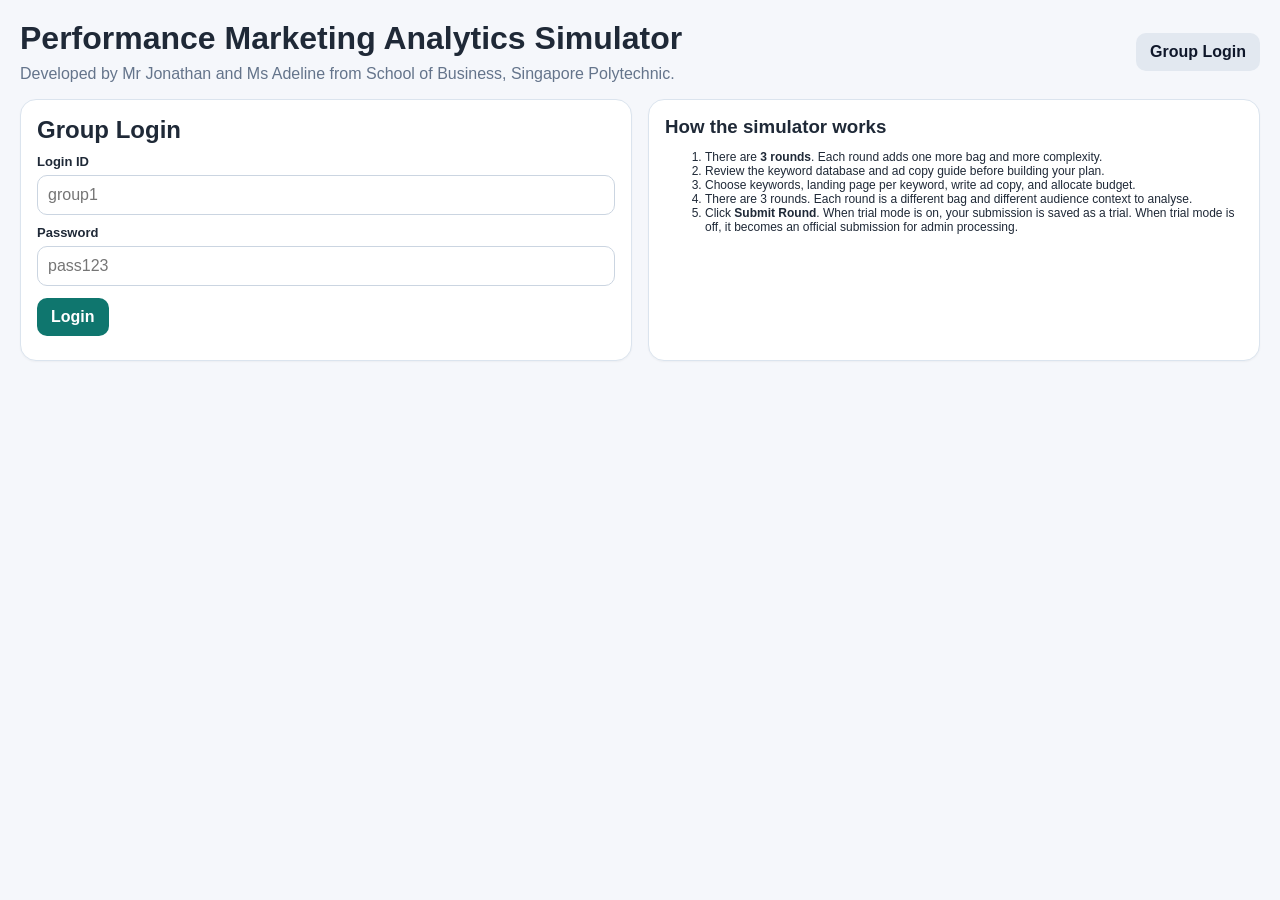
==== commit d227765e: "Update index.html" ====
--- a/index.html
+++ b/index.html
@@ -46,10 +46,10 @@
         <li>There are <b>3 rounds</b>. Each round adds one more bag and more complexity.</li>
         <li>Review the keyword database and ad copy guide before building your plan.</li>
         <li>Choose keywords, landing page per keyword, write ad copy, and allocate budget.</li>
-        <li>There are 3 rounds. Each round adds one more bag and one more audience context to analyse.</li>
+        <li>There are 3 rounds. Each round is a different bag and different audience context to analyse.</li>
         <li>Click <b>Submit Round</b>. When trial mode is on, your submission is saved as a trial. When trial mode is off, it becomes an official submission for admin processing.</li>
       </ol>
-      <div class="note">Admin page is not shown here. Open it manually with <b>#admin</b> if needed.</div>
+      
     </div>
   </div>
 
@@ -175,7 +175,7 @@
     <div class="card">
       <h3>Admin notes</h3>
       <ul class="small">
-        <li>Use <b>Mark All as Submitted</b> to convert trial plans into official submissions where possible.</li>
+        <li>Use <b>Mark All as Submitted</b> to mark every active group as submitted for the current round. Groups without an official submission will be processed as zero.</li>
         <li>Use <b>Process Submitted Groups</b> when you are ready to release results and move submitted groups forward.</li>
         <li>Reset only clears the current round.</li>
       </ul>
@@ -211,7 +211,7 @@
 </div>
 
 <script>
-const DEFAULT_API_URL = "https://script.google.com/macros/s/AKfycbxHXahrs28pP_kb35NA3CncXVPH6_9VwnWVThG4BkKn_pcNCQ-18PwBNfKLlx86LE66_g/exec";
+const DEFAULT_API_URL = "https://script.google.com/macros/s/AKfycbyBUJ9kzGgnW2z8wr8DnLo0jsGD4E2oY9uQ0hAObO3aGsvekcEyzzg6cuvgYzCnFqNerQ/exec";
 let state = { apiUrl:"", group:null, groupData:null, admin:null, adminData:null };
 let jsonpCounter = 0;
 
@@ -236,8 +236,13 @@
   state.group = storage.loadGroup();
   state.admin = storage.loadAdmin();
   routeByHash();
-  if(location.hash.toLowerCase()==='#admin' && state.admin){ try{ await loadAdminOverview(); showScreen('adminDashboard'); }catch(e){ storage.clearAdmin(); } }
-  else if(state.group){ try{ await loadRoundData(); showScreen('groupDashboard'); }catch(e){ storage.clearGroup(); } }
+  const notice = storage.popNotice();
+  if (notice) {
+    document.getElementById('groupLoginMsg').textContent = notice;
+    document.getElementById('adminLoginMsg').textContent = notice;
+  }
+  if(location.hash.toLowerCase()==='#admin' && state.admin){ try{ await loadAdminOverview(); showScreen('adminDashboard'); startSessionWatcher(); }catch(e){ storage.clearAdmin(); } }
+  else if(state.group){ try{ await loadRoundData(); showScreen('groupDashboard'); startSessionWatcher(); }catch(e){ storage.clearGroup(); } }
   document.addEventListener('input', (e)=>{ if(e.target && e.target.id==='taNotes'){ storage.saveTaNotes(e.target.value||''); } });
 });
 window.addEventListener('hashchange', routeByHash);
@@ -267,8 +272,11 @@
   let html = '';
   for(let i=1;i<=upto;i++){
     const m = getRoundBagMeta(i);
-    html += `<div style="padding:10px 12px;border:1px solid #e5e7eb;border-radius:12px;margin-bottom:10px;background:${i===upto?'#fcfffe':'#f8fafc'}">
-      <div style="font-weight:bold">${m.label} · Selling Price ${money(m.price)}</div>
+    const isCurrent = i===upto;
+    const statusLine = isCurrent ? 'Current round bag' : `${m.label} is now out of stock. Keep it in mind for context, but optimise for the current round bag below.`;
+    html += `<div style="padding:10px 12px;border:1px solid #e5e7eb;border-radius:12px;margin-bottom:10px;background:${isCurrent?'#fcfffe':'#f8fafc'}">
+      <div style="font-weight:bold">Round ${i} · ${m.label} · Selling Price ${money(m.price)}</div>
+      <div class="small" style="margin-top:4px;color:${isCurrent?'#166534':'#92400e'};font-weight:bold">${esc(statusLine)}</div>
       <div class="muted" style="margin-top:4px">${esc(m.audience)}</div>
       <div style="margin-top:6px"><b>Potential audience size:</b> ${num(m.size)}</div>
     </div>`;
@@ -291,13 +299,29 @@
 function forceLogoutNotice(msg){ storage.setNotice(msg); document.getElementById('groupLoginMsg').textContent = msg; document.getElementById('adminLoginMsg').textContent = msg; }
 async function runAction(fn, onError){ startLoading(); try{ await fn(); } catch(err){ console.error(err); if(isSessionTakenError(err)){ if(state.group) logoutGroup(err.message||'Someone has logged in to this account. You are now logged out.'); if(state.admin) logoutAdmin(err.message||'Someone has logged in to this account. You are now logged out.'); } else if(typeof onError==='function') onError(err); else alert(err.message||'Something went wrong.'); } finally{ stopLoading(); } }
 
-async function groupLogin(){ await runAction(async()=>{ const loginId=document.getElementById('groupLoginId').value.trim(); const password=document.getElementById('groupPassword').value.trim(); const msg=document.getElementById('groupLoginMsg'); msg.textContent='Logging in...'; state.group = await apiCall('groupLogin',{loginId,password,clientId:storage.getClientId()}); storage.saveGroup(); msg.textContent=''; await loadRoundData(); showScreen('groupDashboard'); }, (err)=>{ document.getElementById('groupLoginMsg').textContent = err.message || 'Login failed.'; }); }
-function logoutGroup(message){ state.group=null; state.groupData=null; storage.clearGroup(); if(message) forceLogoutNotice(message); showScreen('groupLoginScreen'); }
+async function groupLogin(){ await runAction(async()=>{ const loginId=document.getElementById('groupLoginId').value.trim(); const password=document.getElementById('groupPassword').value.trim(); const msg=document.getElementById('groupLoginMsg'); msg.textContent='Logging in...'; state.group = await apiCall('groupLogin',{loginId,password,clientId:storage.getClientId()}); storage.saveGroup(); msg.textContent=''; await loadRoundData(); showScreen('groupDashboard'); startSessionWatcher(); }, (err)=>{ document.getElementById('groupLoginMsg').textContent = err.message || 'Login failed.'; }); }
+function logoutGroup(message){ state.group=null; state.groupData=null; storage.clearGroup(); if(sessionWatchTimer) clearInterval(sessionWatchTimer); if(message) forceLogoutNotice(message); showScreen('groupLoginScreen'); }
 async function saveProfile(){ await runAction(async()=>{ const students=document.getElementById('profileStudents').value.split('\n').map(x=>x.trim()).filter(Boolean).slice(0,6); const payload={ loginId:state.group.loginId,password:state.group.password,sessionToken:state.group.sessionToken,groupName:document.getElementById('profileGroupName').value.trim(),details:document.getElementById('profileDetails').value.trim(),students}; await apiCall('saveProfile', payload); document.getElementById('profileMsg').textContent='Profile saved.'; state.group.groupName = payload.groupName || state.group.groupName; storage.saveGroup(); await loadRoundData(); }); }
 function buildLandingOptions(){ return ['<option value="">Select landing page</option>'].concat((state.groupData?.landingPages||[]).map(lp=>`<option value="${esc(lp.landing_id)}">${esc(lp.landing_id)} - ${esc(lp.page_name)}</option>`)).join(''); }
-function buildPlanTable(){ const rows=[]; rows.push('<tr><th>#</th><th>Keyword</th><th>Landing Page</th><th>Budget (SGD)</th><th>Headline</th><th>Description</th></tr>'); const keywords=(state.groupData?.keywords||[]).map(k=>k.keyword); const kwListId='kwList'; const kwList='<datalist id="'+kwListId+'">'+keywords.map(k=>`<option value="${esc(k)}"></option>`).join('')+'</datalist>'; const lpOpts=buildLandingOptions(); for(let i=0;i<6;i++){ rows.push(`<tr><td>${i+1}</td><td><input data-plan="keyword" list="${kwListId}" placeholder="Select or type keyword"></td><td><select data-plan="landing_id">${lpOpts}</select></td><td><input data-plan="budget" type="number" min="0" step="10" oninput="updateBudgetAllocated()"></td><td><input data-plan="headline" placeholder="Headline"></td><td><textarea data-plan="description" placeholder="Description + CTA"></textarea></td></tr>`); } document.getElementById('planTable').innerHTML=kwList + rows.join(''); updateBudgetAllocated(); }
-function collectPlanRows(){ return Array.from(document.querySelectorAll('#planTable tr')).slice(1).map(tr=>{ const els=tr.querySelectorAll('[data-plan]'); return { keyword:els[0].value.trim(), landing_id:els[1].value.trim(), budget:Number(els[2].value||0), headline:els[3].value.trim(), description:els[4].value.trim() }; }).filter(r=>r.keyword||r.landing_id||r.budget||r.headline||r.description); }
-function updateBudgetAllocated(){ const total=collectPlanRows().reduce((a,b)=>a+(Number(b.budget)||0),0); document.getElementById('budgetAllocated').textContent=money(total); }
+function buildPlanTable(){ const rows=[]; rows.push('<tr><th>#</th><th>Keyword</th><th>Landing Page</th><th>Budget (SGD)</th><th>Headline</th><th>Description</th></tr>'); const keywords=(state.groupData?.keywords||[]).map(k=>k.keyword); const kwListId='kwList'; const kwList='<datalist id="'+kwListId+'">'+keywords.map(k=>`<option value="${esc(k)}"></option>`).join('')+'</datalist>'; const lpOpts=buildLandingOptions(); for(let i=0;i<6;i++){ rows.push(`<tr><td>${i+1}</td><td><input data-plan="keyword" list="${kwListId}" placeholder="Select or type keyword" onchange="handleKeywordInput(this)"></td><td><select data-plan="landing_id">${lpOpts}</select></td><td><input data-plan="budget" type="number" min="0" step="10" oninput="updateBudgetAllocated()"></td><td><input data-plan="headline" placeholder="Headline"></td><td><textarea data-plan="description" placeholder="Description + CTA"></textarea></td></tr>`); } document.getElementById('planTable').innerHTML=kwList + rows.join(''); updateBudgetAllocated(); }
+function collectPlanRows(includeBlank=false){ const rows = Array.from(document.querySelectorAll('#planTable tr')).slice(1).map((tr, idx)=>{ const els=tr.querySelectorAll('[data-plan]'); const row = { rowNo: idx+1, keyword:els[0].value.trim(), landing_id:els[1].value.trim(), budget:Number(els[2].value||0), headline:els[3].value.trim(), description:els[4].value.trim() }; row.hasAny = !!(row.keyword||row.landing_id||row.budget||row.headline||row.description); row.complete = !!(row.keyword && row.landing_id && row.budget>0 && row.headline && row.description); return row; }); return includeBlank ? rows : rows.filter(r=>r.hasAny); }
+function updateBudgetAllocated(){ const total=collectPlanRows(false).reduce((a,b)=>a+(Number(b.budget)||0),0); document.getElementById('budgetAllocated').textContent=money(total); }
+function handleKeywordInput(input){ const val = String(input.value||'').trim().toLowerCase(); if(!val) return; const all = Array.from(document.querySelectorAll('#planTable [data-plan="keyword"]')); const dup = all.find(el => el !== input && String(el.value||'').trim().toLowerCase() === val); if(dup){ input.value=''; alert('You cannot select the same keyword twice. Please choose a different keyword.'); } }
+function validatePlanRows(rows, roundBudget){
+  if(!rows.length) return 'Add at least one keyword row.';
+  const incomplete = rows.find(r => r.hasAny && !r.complete);
+  if(incomplete) return 'Complete all fields for row ' + incomplete.rowNo + ' before submitting.';
+  const seen = new Set();
+  for(const r of rows){
+    const k = String(r.keyword||'').trim().toLowerCase();
+    if(seen.has(k)) return 'You cannot use the same keyword twice. Please update row ' + r.rowNo + '.';
+    seen.add(k);
+  }
+  const totalBudget=rows.reduce((a,b)=>a+(Number(b.budget)||0),0);
+  if(totalBudget<=0) return 'Budget allocation must be above 0.';
+  if(Math.abs(totalBudget-roundBudget)>0.01) return 'Budget allocation must equal the round budget of '+money(roundBudget)+'.';
+  return '';
+}
 
 function studentThemeLabel(v){
   const s=String(v||'').trim().toLowerCase();
@@ -313,12 +337,12 @@
 function renderSubmittedReview(plan, modeLabel){ if(!plan){ document.getElementById('submittedReviewTable').innerHTML='<tr><td>No submitted or trial plan for the current round yet.</td></tr>'; return; } let html='<tr><th>Status</th><th>Round</th><th>Bag</th><th>Keyword</th><th>Budget</th><th>Landing</th><th>Headline</th><th>Description</th><th>Selling Price</th></tr>'; const status = modeLabel || 'Submitted'; (plan.rows||[]).forEach(r=> html += `<tr><td>${esc(status)}</td><td>${esc(plan.round)}</td><td>${esc(plan.bag)}</td><td>${esc(r.keyword)}</td><td>${money(r.budget_sgd)}</td><td>${esc(r.landing_name||r.landing_id)}</td><td>${esc(r.headline)}</td><td>${esc(r.description)}</td><td>${money(r.selling_price_sgd)}</td></tr>`); document.getElementById('submittedReviewTable').innerHTML=html; }
 function renderLeaderboard(tableId, leaderboard, includeStudents=true){ let html='<tr><th>Group</th>'+(includeStudents?'<th>Students</th>':'')+'<th>Rounds</th><th>Spend</th><th>Sales</th><th>Impressions</th><th>Clicks</th><th>Revenue</th><th>ROI</th></tr>'; (leaderboard||[]).forEach(r=> html += `<tr><td>${esc(r.group_name||r.login_id)}</td>${includeStudents?`<td>${esc(r.students||'')}</td>`:''}<td>${esc(r.round||'')}</td><td>${money(r.spend_sgd||0)}</td><td>${num(r.sales||0)}</td><td>${num(r.impressions||0)}</td><td>${num(r.clicks||0)}</td><td>${money(r.revenue_sgd||0)}</td><td>${Number(r.roi||0).toFixed(2)}</td></tr>`); document.getElementById(tableId).innerHTML=html; }
 function renderGroupLogs(logs){ let html='<tr><th>Timestamp</th><th>Round</th><th>Action</th><th>Details</th></tr>'; (logs||[]).forEach(r=> html += `<tr><td>${esc(r.timestamp)}</td><td>${esc(r.round)}</td><td>${esc(r.action)}</td><td>${esc(r.details||'')}</td></tr>`); document.getElementById('groupLogTable').innerHTML=html; }
-async function loadRoundData(){ await runAction(async()=>{ state.groupData = await apiCall('getRoundData',{loginId:state.group.loginId,password:state.group.password,sessionToken:state.group.sessionToken}); const gd=state.groupData; document.getElementById('groupWelcome').textContent=gd.groupName||gd.loginId; document.getElementById('groupSub').textContent=gd.students.length ? ('Students: '+gd.students.join(', ')) : 'Add student names for this group.'; document.getElementById('profileGroupName').value=gd.groupName||''; document.getElementById('profileDetails').value=gd.details||''; document.getElementById('profileStudents').value=(gd.students||[]).join('\n'); document.getElementById('roundPill').textContent = gd.currentRoundCompleted ? 'Completed' : ('Round ' + gd.roundInfo.round); const tp=document.getElementById('trialPill'); tp.textContent='Trial Mode: '+gd.trialMode; tp.className='pill ' + (gd.trialMode==='ON'?'status-on':'status-off'); document.getElementById('budgetKpi').textContent=money(gd.roundInfo.budget); document.getElementById('bagKpi').textContent=gd.currentRoundCompleted ? 'Bags 1–3 Completed' : gd.roundInfo.bagFocus; document.getElementById('priceKpi').textContent=money(gd.roundInfo.price); renderBagAudienceSummary(gd.currentRoundCompleted ? 3 : gd.roundInfo.round); const savedTa = gd.taNotesDraft || storage.getTaNotes() || ''; document.getElementById('taNotes').value = savedTa; storage.saveTaNotes(savedTa); fillFilterOptions(); renderKeywordTable(); renderAdCopyGuide(); buildPlanTable(); renderLeaderboard('groupLeaderboardTable', gd.leaderboard, false); const reviewPlan = gd.submittedPlan || gd.latestTrial; const reviewMode = gd.submittedPlan ? 'Submitted' : (gd.latestTrial ? 'Trial' : ''); renderSubmittedReview(reviewPlan, reviewMode); const perfResult = gd.latestProcessedResult || gd.latestTrial; const perfMode = gd.latestProcessedResult ? 'Processed' : (gd.latestTrial ? 'Trial simulation' : ''); renderResult(perfResult, perfMode); renderGroupLogs(gd.groupLogs); renderCompletionCert(gd); const submitBtn=document.getElementById('submitRoundBtn'); submitBtn.classList.toggle('hidden', !!gd.submittedPlan || gd.currentRoundCompleted); submitBtn.textContent = gd.trialMode==='ON' ? 'Submit Trial' : 'Submit Round'; document.getElementById('submitMsg').textContent = gd.submittedPlan ? ('Submitted Round ' + gd.submittedPlan.round + '. Waiting for admin to process submitted groups.') : (gd.latestTrial ? ('Latest trial for Round ' + gd.latestTrial.round + ' is shown below. ' + (gd.trialMode==='ON' ? 'You can edit and submit another trial.' : 'Trial mode is off. Submit when ready for admin processing.')) : (gd.trialMode==='ON' ? 'Trial mode is active. Your submit button will save a trial only.' : 'Submit the round for admin processing.')); }); }
-async function submitPlan(mode){ await runAction(async()=>{ const rows=collectPlanRows(); const taNotes=document.getElementById('taNotes').value.trim(); storage.saveTaNotes(taNotes); const msg=document.getElementById('submitMsg'); if(!rows.length){ msg.textContent='Add at least one keyword row.'; return; } const totalBudget=rows.reduce((a,b)=>a+(Number(b.budget)||0),0); const roundBudget=Number(state.groupData.roundInfo.budget||0); if(totalBudget<=0){ msg.textContent='Budget allocation must be above 0.'; return; } if(Math.abs(totalBudget-roundBudget)>0.01){ msg.textContent='Budget allocation must equal the round budget of '+money(roundBudget)+'.'; return; } const action = mode==='trial' ? 'submitTrial' : 'submitOfficial'; await apiCall(action,{loginId:state.group.loginId,password:state.group.password,sessionToken:state.group.sessionToken,taNotes,planRows:rows}); msg.textContent = mode==='trial' ? 'Trial saved and simulated. Review the trial data below.' : ('Submitted Round ' + state.groupData.roundInfo.round + '. Waiting for admin processing.'); await loadRoundData(); }); }
+async function loadRoundData(){ await runAction(async()=>{ state.groupData = await apiCall('getRoundData',{loginId:state.group.loginId,password:state.group.password,sessionToken:state.group.sessionToken}); const gd=state.groupData; document.getElementById('groupWelcome').textContent=gd.groupName||gd.loginId; document.getElementById('groupSub').textContent=gd.students.length ? ('Students: '+gd.students.join(', ')) : 'Add student names for this group.'; document.getElementById('profileGroupName').value=gd.groupName||''; document.getElementById('profileDetails').value=gd.details||''; document.getElementById('profileStudents').value=(gd.students||[]).join('\n'); document.getElementById('roundPill').textContent = gd.currentRoundCompleted ? 'Completed' : ('Round ' + gd.roundInfo.round); const tp=document.getElementById('trialPill'); tp.textContent='Trial Mode: '+gd.trialMode; tp.className='pill ' + (gd.trialMode==='ON'?'status-on':'status-off'); document.getElementById('budgetKpi').textContent=money(gd.roundInfo.budget); document.getElementById('bagKpi').textContent=gd.currentRoundCompleted ? 'Bags 1–3 Completed' : gd.roundInfo.bagFocus; document.getElementById('priceKpi').textContent=money(gd.roundInfo.price); renderBagAudienceSummary(gd.currentRoundCompleted ? 3 : gd.roundInfo.round); const savedTa = gd.taNotesDraft || storage.getTaNotes() || ''; document.getElementById('taNotes').value = savedTa; storage.saveTaNotes(savedTa); fillFilterOptions(); renderKeywordTable(); renderAdCopyGuide(); buildPlanTable(); renderLeaderboard('groupLeaderboardTable', gd.leaderboard, false); const reviewPlan = gd.submittedPlan || gd.latestTrialPlan; const reviewMode = gd.submittedPlan ? 'Submitted' : (gd.latestTrialPlan ? 'Trial' : ''); renderSubmittedReview(reviewPlan, reviewMode); const perfResult = gd.latestProcessedResult || gd.latestTrialResult; renderResult(perfResult); renderPerformanceHistory(gd.performanceHistory || []); renderGroupLogs(gd.groupLogs); renderCompletionCert(gd); const submitBtn=document.getElementById('submitRoundBtn'); submitBtn.classList.toggle('hidden', !!gd.submittedPlan || gd.currentRoundCompleted); submitBtn.textContent = gd.trialMode==='ON' ? 'Submit Trial' : 'Submit Round'; document.getElementById('submitMsg').textContent = gd.submittedPlan ? ('Submitted Round ' + gd.submittedPlan.round + '. Waiting for admin to process submitted groups.') : (gd.latestTrialPlan ? ('Latest trial for Round ' + gd.latestTrialPlan.round + ' is shown below. ' + (gd.trialMode==='ON' ? 'You can edit and submit another trial.' : 'Trial mode is off. Submit when ready for admin processing.')) : (gd.trialMode==='ON' ? 'Trial mode is active. Your submit button will save a trial only.' : 'Submit the round for admin processing.')); }); }
+async function submitPlan(mode){ await runAction(async()=>{ const rows=collectPlanRows(false); const taNotes=document.getElementById('taNotes').value.trim(); storage.saveTaNotes(taNotes); const msg=document.getElementById('submitMsg'); const roundBudget=Number(state.groupData.roundInfo.budget||0); const validationMsg = validatePlanRows(rows, roundBudget); if(validationMsg){ msg.textContent=validationMsg; return; } const action = mode==='trial' ? 'submitTrial' : 'submitOfficial'; await apiCall(action,{loginId:state.group.loginId,password:state.group.password,sessionToken:state.group.sessionToken,taNotes,planRows:rows}); msg.textContent = mode==='trial' ? 'Trial saved and simulated. Review the trial data below.' : ('Submitted Round ' + state.groupData.roundInfo.round + '. Waiting for admin processing.'); await loadRoundData(); }); }
 async function submitCurrentRound(){ const mode = state.groupData && state.groupData.trialMode==='ON' ? 'trial' : 'official'; return submitPlan(mode); }
 
-async function adminLogin(){ await runAction(async()=>{ const username=document.getElementById('adminUsername').value.trim(); const password=document.getElementById('adminPassword').value.trim(); const msg=document.getElementById('adminLoginMsg'); msg.textContent='Logging in...'; state.admin=await apiCall('adminLogin',{username,password,clientId:storage.getClientId()}); storage.saveAdmin(); msg.textContent=''; await loadAdminOverview(); showScreen('adminDashboard'); }, (err)=>{ document.getElementById('adminLoginMsg').textContent = err.message || 'Admin login failed.'; }); }
-function logoutAdmin(message){ state.admin=null; state.adminData=null; storage.clearAdmin(); if(message) forceLogoutNotice(message); showScreen('adminLoginScreen'); }
+async function adminLogin(){ await runAction(async()=>{ const username=document.getElementById('adminUsername').value.trim(); const password=document.getElementById('adminPassword').value.trim(); const msg=document.getElementById('adminLoginMsg'); msg.textContent='Logging in...'; state.admin=await apiCall('adminLogin',{username,password,clientId:storage.getClientId()}); storage.saveAdmin(); msg.textContent=''; await loadAdminOverview(); showScreen('adminDashboard'); startSessionWatcher(); }, (err)=>{ document.getElementById('adminLoginMsg').textContent = err.message || 'Admin login failed.'; }); }
+function logoutAdmin(message){ state.admin=null; state.adminData=null; storage.clearAdmin(); if(sessionWatchTimer) clearInterval(sessionWatchTimer); if(message) forceLogoutNotice(message); showScreen('adminLoginScreen'); }
 
 let sessionWatchTimer=null;
 function startSessionWatcher(){ if(sessionWatchTimer) clearInterval(sessionWatchTimer); sessionWatchTimer=setInterval(async()=>{ try{ if(state.group && !document.getElementById('groupDashboard').classList.contains('hidden')){ await apiCall('getRoundData',{loginId:state.group.loginId,password:state.group.password,sessionToken:state.group.sessionToken}); } else if(state.admin && !document.getElementById('adminDashboard').classList.contains('hidden')){ await apiCall('getAdminOverview', state.admin); } } catch(err){ if(isSessionTakenError(err)){ if(state.group) logoutGroup(err.message||'Someone has logged in to this account. You are now logged out.'); if(state.admin) logoutAdmin(err.message||'Someone has logged in to this account. You are now logged out.'); } } }, 8000); }
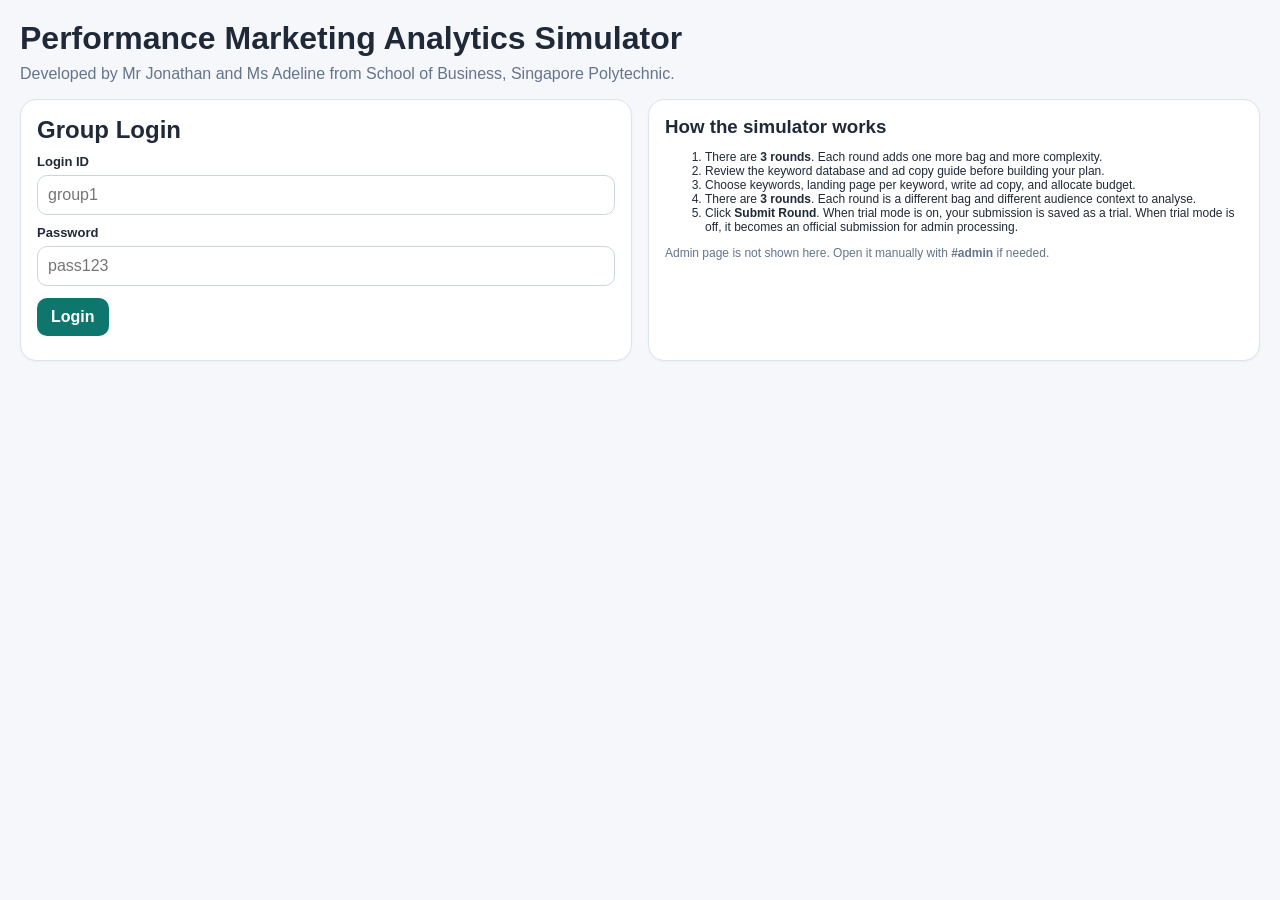
==== commit be040cdf: "Update index.html" ====
--- a/index.html
+++ b/index.html
@@ -29,7 +29,7 @@
 <div class="wrap">
   <div class="topbar">
     <div><h1>Performance Marketing Analytics Simulator</h1><div class="muted">Developed by Mr Jonathan and Ms Adeline from School of Business, Singapore Polytechnic.</div></div>
-    <div class="row no-flex"><button class="light" onclick="showScreen('groupLoginScreen')">Group Login</button></div>
+    
   </div>
 
   <div id="groupLoginScreen" class="grid grid-2">
@@ -46,10 +46,10 @@
         <li>There are <b>3 rounds</b>. Each round adds one more bag and more complexity.</li>
         <li>Review the keyword database and ad copy guide before building your plan.</li>
         <li>Choose keywords, landing page per keyword, write ad copy, and allocate budget.</li>
-        <li>There are 3 rounds. Each round is a different bag and different audience context to analyse.</li>
+        <li>There are <b>3 rounds</b>. Each round is a different bag and different audience context to analyse.</li>
         <li>Click <b>Submit Round</b>. When trial mode is on, your submission is saved as a trial. When trial mode is off, it becomes an official submission for admin processing.</li>
       </ol>
-      
+      <div class="note">Admin page is not shown here. Open it manually with <b>#admin</b> if needed.</div>
     </div>
   </div>
 
@@ -211,7 +211,7 @@
 </div>
 
 <script>
-const DEFAULT_API_URL = "https://script.google.com/macros/s/AKfycbyBUJ9kzGgnW2z8wr8DnLo0jsGD4E2oY9uQ0hAObO3aGsvekcEyzzg6cuvgYzCnFqNerQ/exec";
+const DEFAULT_API_URL = "https://script.google.com/macros/s/AKfycbwmvJRDopz9sBsaQD86wAl80aRPgJsiA63pCCTAkXFrCUA8Wg3STMhs_Wf_k7C0L7ZJ2w/exec";
 let state = { apiUrl:"", group:null, groupData:null, admin:null, adminData:null };
 let jsonpCounter = 0;
 
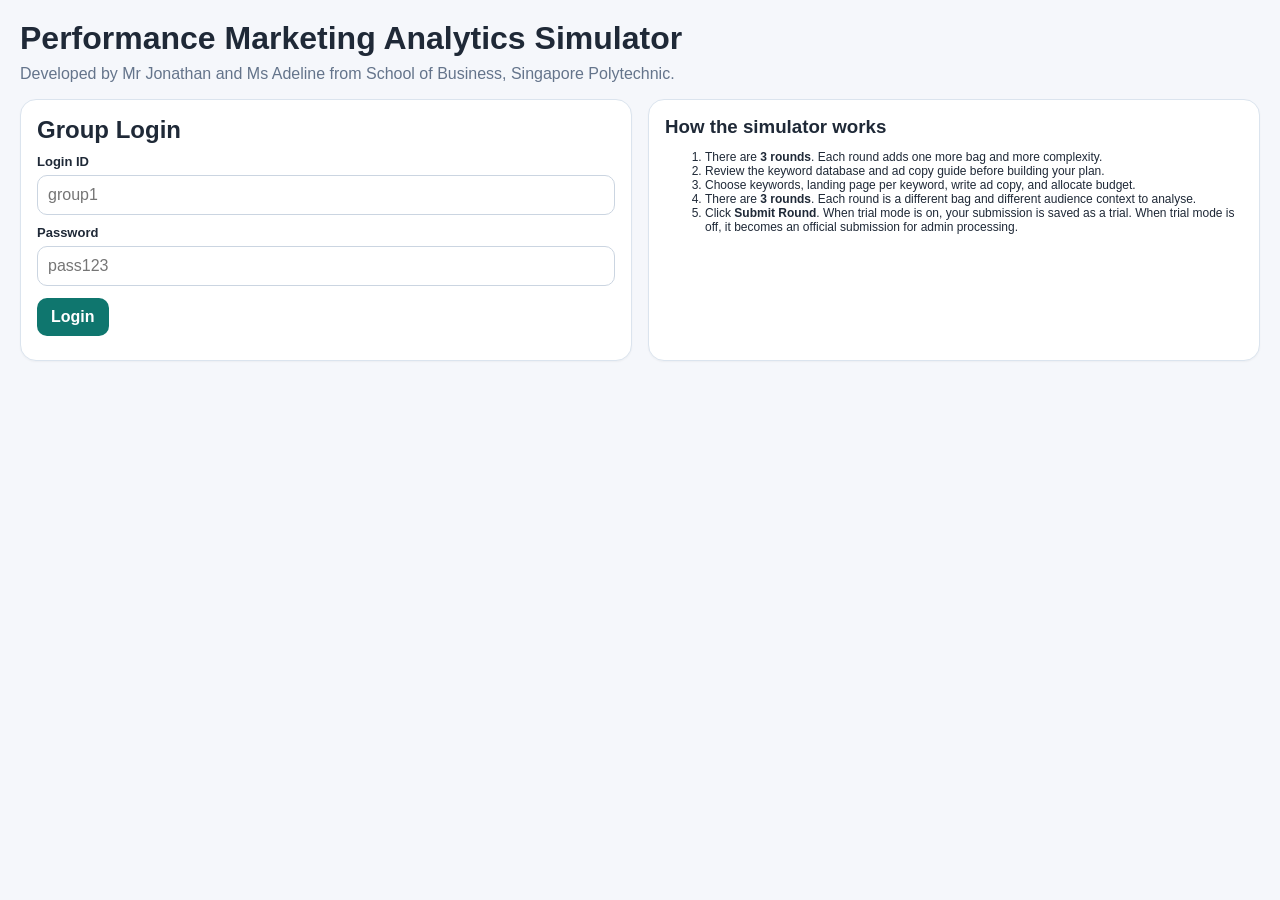
==== commit 99af3b17: "Update index.html" ====
--- a/index.html
+++ b/index.html
@@ -49,7 +49,6 @@
         <li>There are <b>3 rounds</b>. Each round is a different bag and different audience context to analyse.</li>
         <li>Click <b>Submit Round</b>. When trial mode is on, your submission is saved as a trial. When trial mode is off, it becomes an official submission for admin processing.</li>
       </ol>
-      <div class="note">Admin page is not shown here. Open it manually with <b>#admin</b> if needed.</div>
     </div>
   </div>
 
